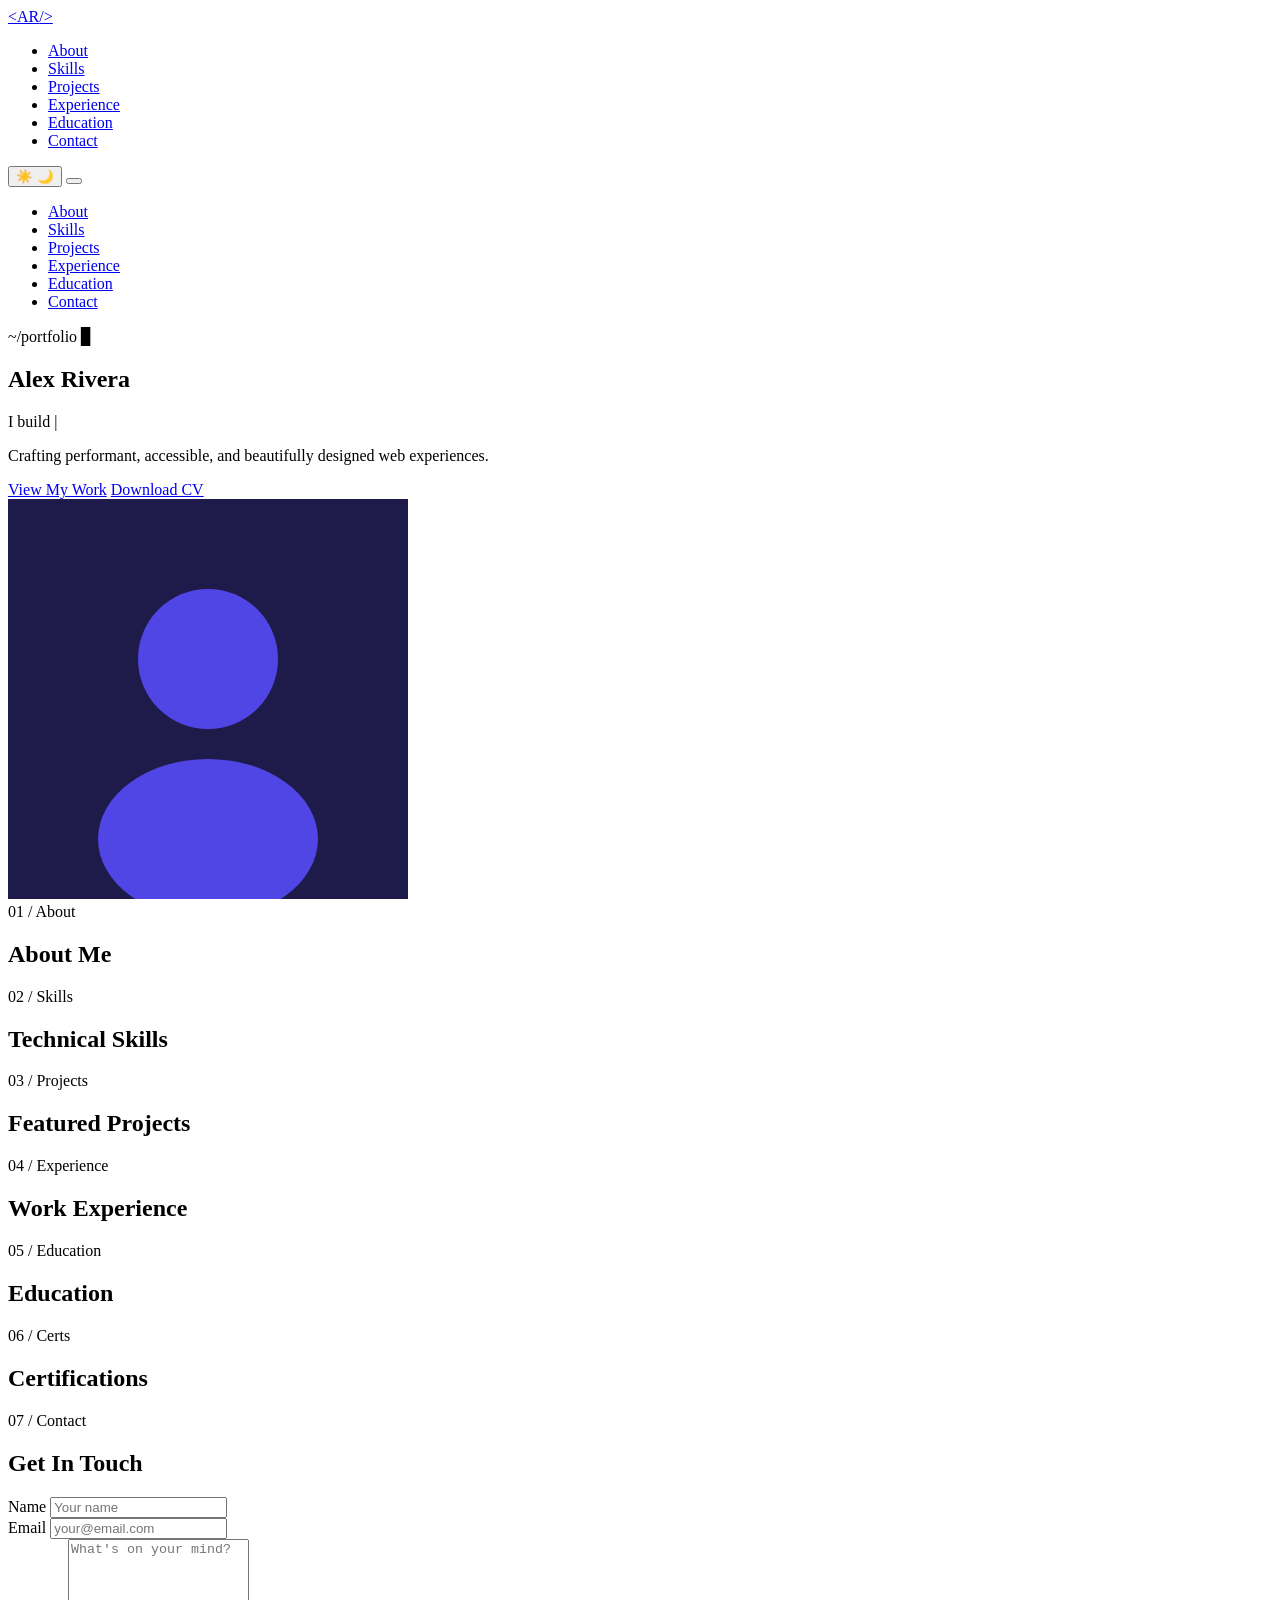
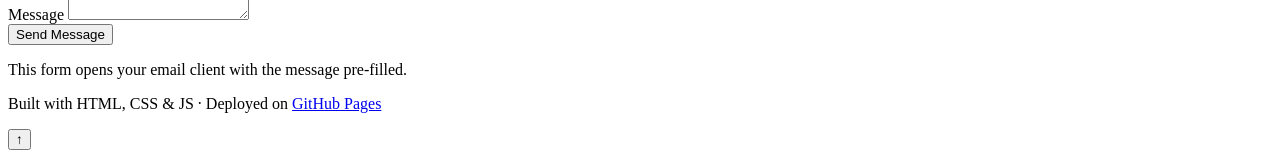
==== index.html @ 233c65fd "Add files via upload" ====
<!DOCTYPE html>
<html lang="en" data-theme="dark">
<head>
  <meta charset="UTF-8" />
  <meta name="viewport" content="width=device-width, initial-scale=1.0" />
  <meta name="description" content="Portfolio — replace with your name and tagline" />

  <title>Alex Rivera — Full Stack Developer</title>

  <!--
    GITHUB PAGES SAFE: All paths are relative (no leading slash).
    This file lives at the repo root, so css/style.css and js/script.js
    are correct regardless of whether the site is served from
    https://username.github.io/ or https://username.github.io/repo-name/
  -->

  <!-- Google Fonts — loaded over CDN, no local dependency -->
  <link rel="preconnect" href="https://fonts.googleapis.com" />
  <link rel="preconnect" href="https://fonts.gstatic.com" crossorigin />
  <link href="https://fonts.googleapis.com/css2?family=Space+Grotesk:wght@300;400;500;600;700&family=Inter:wght@300;400;500;600&family=JetBrains+Mono:wght@400;500&display=swap" rel="stylesheet" />

  <!-- GITHUB PAGES SAFE: relative path from repo root -->
  <link rel="stylesheet" href="css/style.css" />

  <!-- Inline SVG favicon — no external file dependency -->
  <link rel="icon" href="data:image/svg+xml,<svg xmlns='http://www.w3.org/2000/svg' viewBox='0 0 32 32'><rect width='32' height='32' rx='6' fill='%234F46E5'/><text x='50%25' y='55%25' dominant-baseline='middle' text-anchor='middle' font-size='20' font-family='monospace' fill='white'>A</text></svg>" />
</head>

<body>

  <!-- ============================================================
       NAVIGATION
  ============================================================ -->
  <nav class="nav" id="nav" aria-label="Main navigation">
    <div class="nav__inner">
      <!-- EDITABLE: Change to your initials or logo text -->
      <a href="#hero" class="nav__logo" aria-label="Home">
        <span class="nav__logo-bracket">&lt;</span>AR<span class="nav__logo-bracket">/&gt;</span>
      </a>

      <ul class="nav__links" role="list">
        <li><a href="#about" class="nav__link">About</a></li>
        <li><a href="#skills" class="nav__link">Skills</a></li>
        <li><a href="#projects" class="nav__link">Projects</a></li>
        <li><a href="#experience" class="nav__link">Experience</a></li>
        <li><a href="#education" class="nav__link">Education</a></li>
        <li><a href="#contact" class="nav__link">Contact</a></li>
      </ul>

      <div class="nav__actions">
        <!-- Dark / Light mode toggle -->
        <button class="theme-toggle" id="themeToggle" aria-label="Toggle dark/light mode" title="Toggle theme">
          <span class="theme-toggle__icon theme-toggle__icon--sun">☀️</span>
          <span class="theme-toggle__icon theme-toggle__icon--moon">🌙</span>
        </button>

        <!-- Mobile hamburger -->
        <button class="nav__hamburger" id="navHamburger" aria-label="Open menu" aria-expanded="false">
          <span></span><span></span><span></span>
        </button>
      </div>
    </div>
  </nav>

  <!-- Mobile drawer -->
  <div class="nav__drawer" id="navDrawer" aria-hidden="true">
    <ul class="nav__drawer-links" role="list">
      <li><a href="#about" class="nav__link">About</a></li>
      <li><a href="#skills" class="nav__link">Skills</a></li>
      <li><a href="#projects" class="nav__link">Projects</a></li>
      <li><a href="#experience" class="nav__link">Experience</a></li>
      <li><a href="#education" class="nav__link">Education</a></li>
      <li><a href="#contact" class="nav__link">Contact</a></li>
    </ul>
  </div>

  <main>

    <!-- ============================================================
         HERO SECTION
    ============================================================ -->
    <section class="hero" id="hero" aria-label="Introduction">
      <div class="hero__bg-grid" aria-hidden="true"></div>

      <div class="hero__content">
        <p class="hero__eyebrow">
          <span class="hero__prompt">~/portfolio</span>
          <span class="hero__cursor-blink">▊</span>
        </p>

        <!-- EDITABLE: name is set via CONFIG in script.js -->
        <h1 class="hero__name" id="heroName">Alex Rivera</h1>

        <p class="hero__role">
          <!-- Typewriter target — roles cycle from CONFIG.roles -->
          <span class="hero__role-prefix">I build </span>
          <span class="hero__typewriter" id="heroTypewriter" aria-live="polite"></span>
          <span class="hero__cursor" aria-hidden="true">|</span>
        </p>

        <!-- EDITABLE: tagline set via CONFIG -->
        <p class="hero__tagline" id="heroTagline">
          Crafting performant, accessible, and beautifully designed web experiences.
        </p>

        <div class="hero__cta">
          <a href="#projects" class="btn btn--primary">View My Work</a>
          <!-- GITHUB PAGES SAFE: relative path to resume PDF -->
          <a href="assets/documents/resume.pdf" class="btn btn--outline" target="_blank" rel="noopener" id="resumeLink">Download CV</a>
        </div>

        <div class="hero__socials" id="heroSocials" aria-label="Social links">
          <!-- Populated dynamically from CONFIG.social -->
        </div>
      </div>

      <!-- Profile image -->
      <div class="hero__image-wrap">
        <!--
          GITHUB PAGES SAFE: relative path.
          Replace assets/images/profile.jpg with your own photo.
          See README.md for instructions.
        -->
        <img
          src="assets/images/profile.jpg"
          alt="Profile photo of Alex Rivera"
          class="hero__image"
          id="heroImage"
          loading="eager"
          onerror="this.src='data:image/svg+xml,%3Csvg xmlns=\'http://www.w3.org/2000/svg\' width=\'400\' height=\'400\' viewBox=\'0 0 400 400\'%3E%3Crect width=\'400\' height=\'400\' fill=\'%231e1b4b\'/%3E%3Ccircle cx=\'200\' cy=\'160\' r=\'70\' fill=\'%234F46E5\'/%3E%3Cellipse cx=\'200\' cy=\'340\' rx=\'110\' ry=\'80\' fill=\'%234F46E5\'/%3E%3C/svg%3E'; this.onerror=null;"
        />
        <div class="hero__image-glow" aria-hidden="true"></div>
      </div>
    </section>

    <!-- ============================================================
         ABOUT SECTION
    ============================================================ -->
    <section class="section" id="about" aria-labelledby="aboutHeading">
      <div class="container">
        <div class="section__label">01 / About</div>
        <h2 class="section__title" id="aboutHeading">About Me</h2>

        <div class="about__grid">
          <div class="about__text" id="aboutText">
            <!-- Populated from CONFIG.bio -->
          </div>

          <div class="about__stats" id="aboutStats" aria-label="Quick stats">
            <!-- Populated from CONFIG.stats -->
          </div>
        </div>
      </div>
    </section>

    <!-- ============================================================
         SKILLS SECTION
    ============================================================ -->
    <section class="section section--alt" id="skills" aria-labelledby="skillsHeading">
      <div class="container">
        <div class="section__label">02 / Skills</div>
        <h2 class="section__title" id="skillsHeading">Technical Skills</h2>

        <div class="skills__grid" id="skillsGrid" role="list" aria-label="Skills list">
          <!-- Populated from CONFIG.skills -->
        </div>
      </div>
    </section>

    <!-- ============================================================
         PROJECTS SECTION
    ============================================================ -->
    <section class="section" id="projects" aria-labelledby="projectsHeading">
      <div class="container">
        <div class="section__label">03 / Projects</div>
        <h2 class="section__title" id="projectsHeading">Featured Projects</h2>

        <div class="projects__grid" id="projectsGrid" aria-label="Projects">
          <!-- Populated from CONFIG.projects -->
        </div>
      </div>
    </section>

    <!-- ============================================================
         EXPERIENCE SECTION
    ============================================================ -->
    <section class="section section--alt" id="experience" aria-labelledby="experienceHeading">
      <div class="container">
        <div class="section__label">04 / Experience</div>
        <h2 class="section__title" id="experienceHeading">Work Experience</h2>

        <div class="timeline" id="experienceTimeline" aria-label="Work history">
          <!-- Populated from CONFIG.experience -->
        </div>
      </div>
    </section>

    <!-- ============================================================
         EDUCATION SECTION
    ============================================================ -->
    <section class="section" id="education" aria-labelledby="educationHeading">
      <div class="container">
        <div class="section__label">05 / Education</div>
        <h2 class="section__title" id="educationHeading">Education</h2>

        <div class="edu__grid" id="educationGrid" aria-label="Education history">
          <!-- Populated from CONFIG.education -->
        </div>
      </div>
    </section>

    <!-- ============================================================
         CERTIFICATIONS SECTION
    ============================================================ -->
    <section class="section section--alt" id="certifications" aria-labelledby="certsHeading">
      <div class="container">
        <div class="section__label">06 / Certs</div>
        <h2 class="section__title" id="certsHeading">Certifications</h2>

        <div class="certs__grid" id="certsGrid" aria-label="Certifications">
          <!-- Populated from CONFIG.certifications -->
        </div>
      </div>
    </section>

    <!-- ============================================================
         CONTACT SECTION
    ============================================================ -->
    <section class="section" id="contact" aria-labelledby="contactHeading">
      <div class="container">
        <div class="section__label">07 / Contact</div>
        <h2 class="section__title" id="contactHeading">Get In Touch</h2>
        <p class="contact__intro" id="contactIntro"></p>

        <div class="contact__grid">
          <!-- Contact info cards populated from CONFIG -->
          <div class="contact__info" id="contactInfo"></div>

          <!-- Contact form -->
          <div class="contact__form-wrap">
            <div class="contact__form" role="form" aria-label="Contact form">
              <div class="form__group">
                <label class="form__label" for="contactName">Name</label>
                <input class="form__input" type="text" id="contactName" name="name" placeholder="Your name" autocomplete="name" />
              </div>
              <div class="form__group">
                <label class="form__label" for="contactEmail">Email</label>
                <input class="form__input" type="email" id="contactEmail" name="email" placeholder="your@email.com" autocomplete="email" />
              </div>
              <div class="form__group">
                <label class="form__label" for="contactMessage">Message</label>
                <textarea class="form__input form__textarea" id="contactMessage" name="message" placeholder="What's on your mind?" rows="5"></textarea>
              </div>
              <button class="btn btn--primary btn--full" id="contactSubmit" type="button">
                Send Message
              </button>
              <p class="form__note">
                This form opens your email client with the message pre-filled.
              </p>
            </div>
          </div>
        </div>
      </div>
    </section>

  </main>

  <!-- ============================================================
       FOOTER
  ============================================================ -->
  <footer class="footer" aria-label="Footer">
    <div class="container">
      <div class="footer__inner">
        <p class="footer__copy" id="footerCopy">
          <!-- Populated from CONFIG -->
        </p>
        <p class="footer__built">
          Built with HTML, CSS &amp; JS · Deployed on
          <a href="https://pages.github.com" target="_blank" rel="noopener" class="footer__link">GitHub Pages</a>
        </p>
      </div>
    </div>
  </footer>

  <!-- Back to top -->
  <button class="back-to-top" id="backToTop" aria-label="Back to top" title="Back to top">↑</button>

  <!--
    GITHUB PAGES SAFE: relative path from repo root.
    script.js lives at js/script.js relative to index.html.
  -->
  <script src="js/script.js"></script>
</body>
</html>
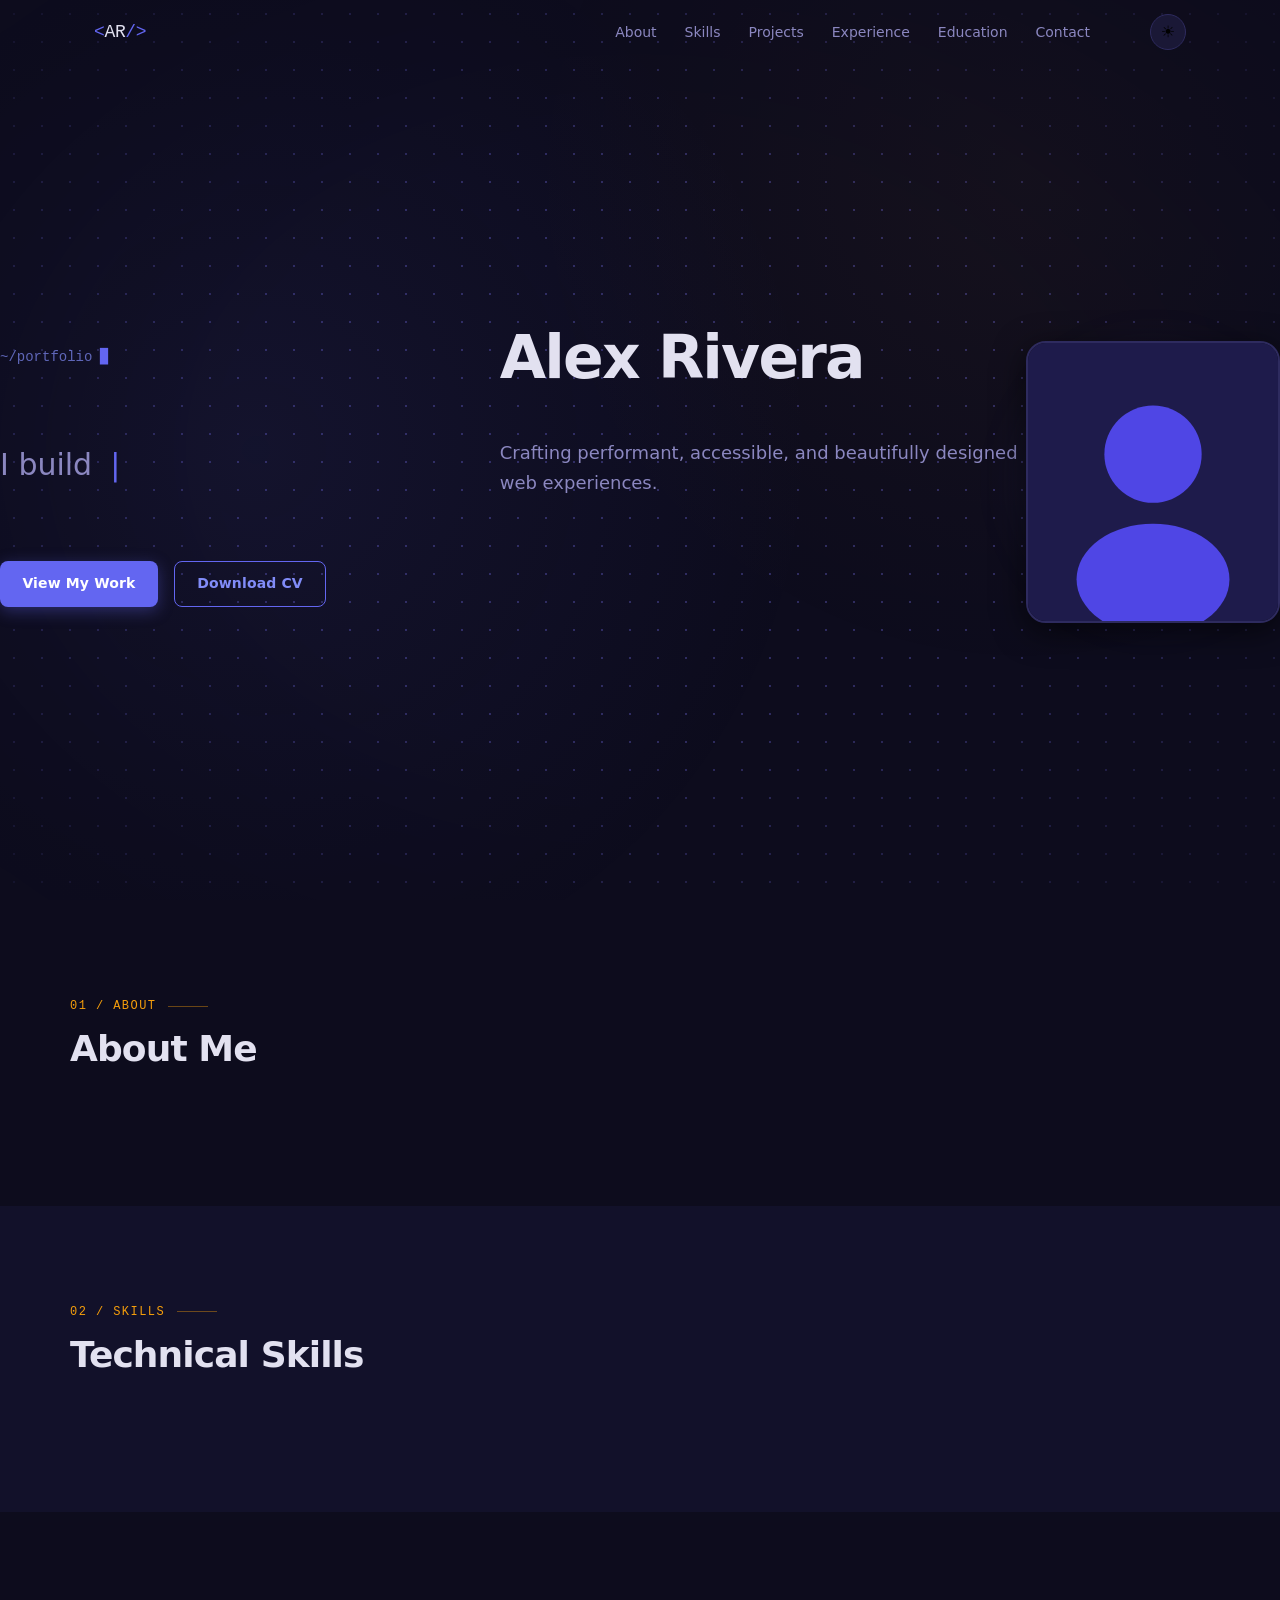
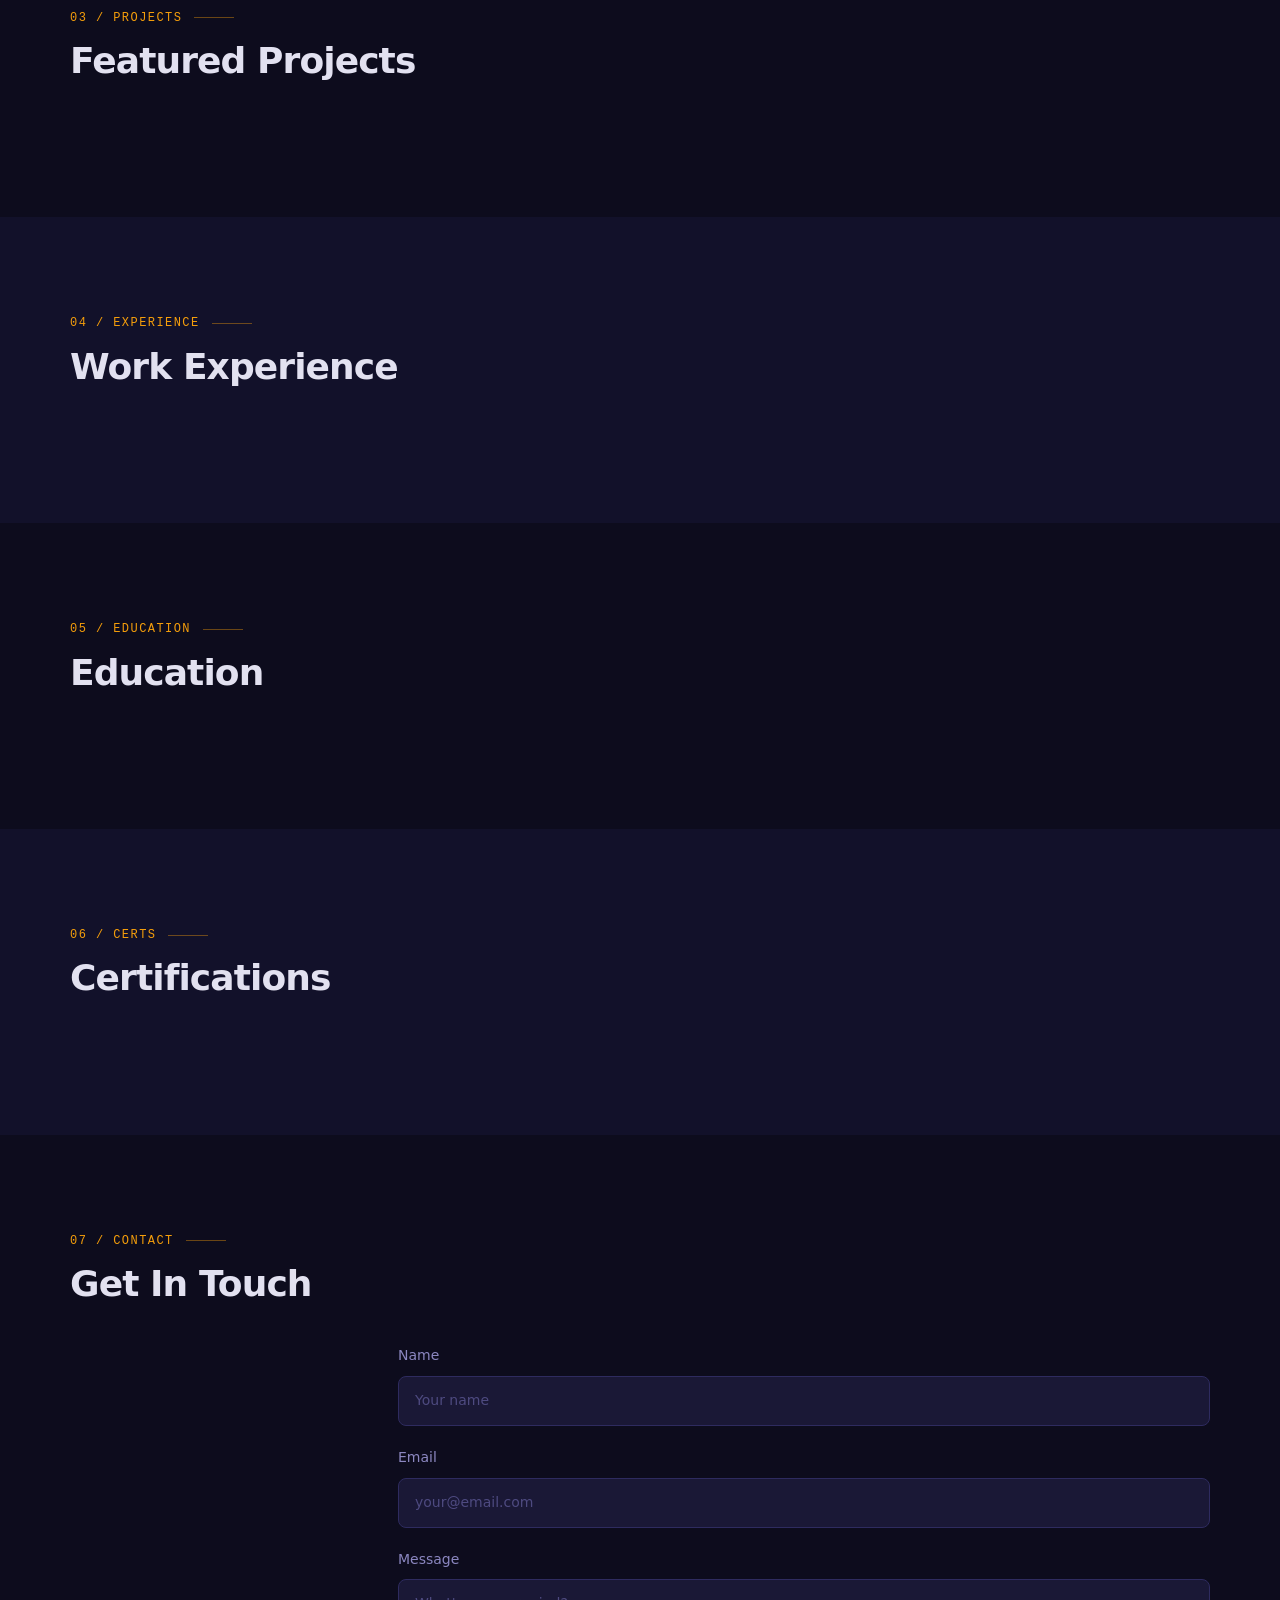
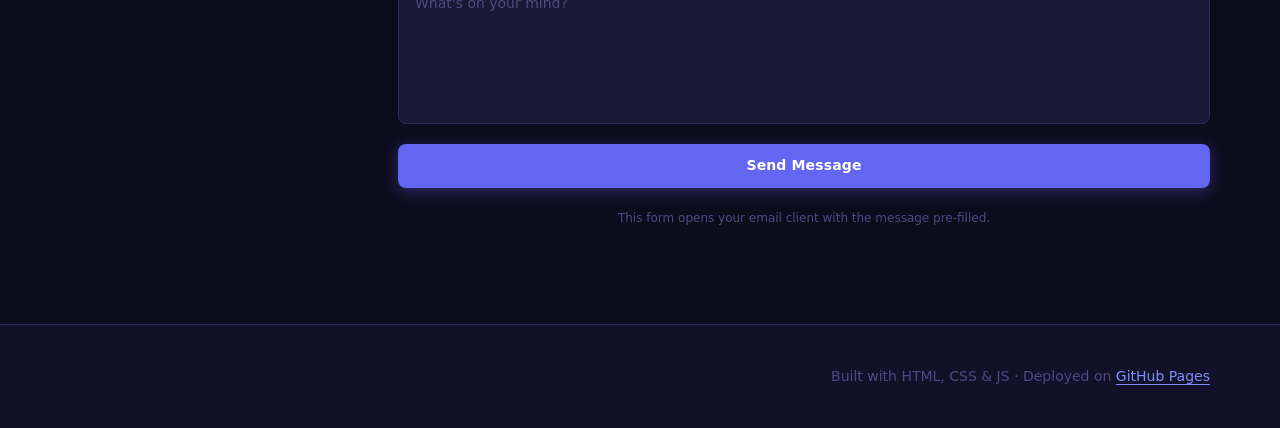
==== commit a44bb35f: "Update index.html" ====
--- a/index.html
+++ b/index.html
@@ -20,7 +20,7 @@
   <link href="https://fonts.googleapis.com/css2?family=Space+Grotesk:wght@300;400;500;600;700&family=Inter:wght@300;400;500;600&family=JetBrains+Mono:wght@400;500&display=swap" rel="stylesheet" />
 
   <!-- GITHUB PAGES SAFE: relative path from repo root -->
-  <link rel="stylesheet" href="css/style.css" />
+  <link rel="stylesheet" href="style.css" />
 
   <!-- Inline SVG favicon — no external file dependency -->
   <link rel="icon" href="data:image/svg+xml,<svg xmlns='http://www.w3.org/2000/svg' viewBox='0 0 32 32'><rect width='32' height='32' rx='6' fill='%234F46E5'/><text x='50%25' y='55%25' dominant-baseline='middle' text-anchor='middle' font-size='20' font-family='monospace' fill='white'>A</text></svg>" />
--- a/style.css
+++ b/style.css
@@ -0,0 +1,1241 @@
+/*
+  ============================================================
+  PORTFOLIO — style.css
+  GITHUB PAGES SAFE: loaded via relative path from index.html
+  All asset references inside this file use relative paths too.
+  ============================================================
+*/
+
+/* ============================================================
+   1. CSS CUSTOM PROPERTIES (DESIGN TOKENS)
+   ============================================================ */
+
+:root {
+  /* --- Palette: Dark theme (default) --- */
+  --clr-bg:          #0d0c1d;
+  --clr-bg-alt:      #12112a;
+  --clr-surface:     #1a1836;
+  --clr-surface-2:   #221f45;
+  --clr-border:      #2e2b5f;
+
+  --clr-accent:      #6366f1;   /* Indigo 500  */
+  --clr-accent-hi:   #818cf8;   /* Indigo 400  */
+  --clr-accent-glow: rgba(99, 102, 241, 0.25);
+
+  --clr-amber:       #f59e0b;   /* Amber highlight */
+  --clr-amber-dim:   rgba(245, 158, 11, 0.15);
+
+  --clr-text:        #e2e1f0;
+  --clr-text-muted:  #8b87c0;
+  --clr-text-faint:  #4e4a80;
+
+  --clr-success:     #34d399;
+  --clr-tag-bg:      rgba(99, 102, 241, 0.12);
+
+  /* --- Typography --- */
+  --font-display: 'Space Grotesk', system-ui, sans-serif;
+  --font-body:    'Inter', system-ui, sans-serif;
+  --font-mono:    'JetBrains Mono', 'Fira Code', monospace;
+
+  /* --- Type scale --- */
+  --text-xs:   0.75rem;
+  --text-sm:   0.875rem;
+  --text-base: 1rem;
+  --text-lg:   1.125rem;
+  --text-xl:   1.25rem;
+  --text-2xl:  1.5rem;
+  --text-3xl:  1.875rem;
+  --text-4xl:  2.25rem;
+  --text-5xl:  3rem;
+  --text-6xl:  3.75rem;
+
+  /* --- Spacing --- */
+  --space-1:  0.25rem;
+  --space-2:  0.5rem;
+  --space-3:  0.75rem;
+  --space-4:  1rem;
+  --space-5:  1.25rem;
+  --space-6:  1.5rem;
+  --space-8:  2rem;
+  --space-10: 2.5rem;
+  --space-12: 3rem;
+  --space-16: 4rem;
+  --space-20: 5rem;
+  --space-24: 6rem;
+
+  /* --- Radii --- */
+  --radius-sm:  4px;
+  --radius-md:  8px;
+  --radius-lg:  12px;
+  --radius-xl:  20px;
+  --radius-full: 9999px;
+
+  /* --- Shadows --- */
+  --shadow-sm:  0 1px 3px rgba(0,0,0,0.4);
+  --shadow-md:  0 4px 16px rgba(0,0,0,0.5);
+  --shadow-lg:  0 8px 32px rgba(0,0,0,0.6);
+  --shadow-accent: 0 0 32px rgba(99,102,241,0.2);
+
+  /* --- Transitions --- */
+  --ease-out: cubic-bezier(0.16, 1, 0.3, 1);
+  --dur-fast: 150ms;
+  --dur-base: 250ms;
+  --dur-slow: 400ms;
+
+  /* --- Layout --- */
+  --max-width: 1140px;
+  --nav-height: 64px;
+  --section-py: var(--space-24);
+}
+
+/* Light theme overrides */
+[data-theme="light"] {
+  --clr-bg:          #f8f8ff;
+  --clr-bg-alt:      #f0effc;
+  --clr-surface:     #ffffff;
+  --clr-surface-2:   #ebe9fb;
+  --clr-border:      #d1cef5;
+
+  --clr-accent:      #4f46e5;
+  --clr-accent-hi:   #6366f1;
+  --clr-accent-glow: rgba(79, 70, 229, 0.12);
+
+  --clr-amber:       #d97706;
+  --clr-amber-dim:   rgba(217, 119, 6, 0.1);
+
+  --clr-text:        #1a1836;
+  --clr-text-muted:  #5b579a;
+  --clr-text-faint:  #9896c8;
+
+  --clr-tag-bg:      rgba(79, 70, 229, 0.08);
+
+  --shadow-sm:  0 1px 3px rgba(79,70,229,0.08);
+  --shadow-md:  0 4px 16px rgba(79,70,229,0.12);
+  --shadow-lg:  0 8px 32px rgba(79,70,229,0.15);
+  --shadow-accent: 0 0 32px rgba(79,70,229,0.1);
+}
+
+/* ============================================================
+   2. RESET & BASE
+   ============================================================ */
+
+*, *::before, *::after {
+  box-sizing: border-box;
+  margin: 0;
+  padding: 0;
+}
+
+html {
+  font-size: 16px;
+  scroll-behavior: smooth;
+  -webkit-text-size-adjust: 100%;
+}
+
+@media (prefers-reduced-motion: reduce) {
+  html { scroll-behavior: auto; }
+  *, *::before, *::after { animation-duration: 0.01ms !important; transition-duration: 0.01ms !important; }
+}
+
+body {
+  font-family: var(--font-body);
+  font-size: var(--text-base);
+  line-height: 1.7;
+  color: var(--clr-text);
+  background-color: var(--clr-bg);
+  transition: background-color var(--dur-slow) var(--ease-out), color var(--dur-slow) var(--ease-out);
+  overflow-x: hidden;
+}
+
+img, video { max-width: 100%; display: block; }
+a { color: inherit; text-decoration: none; }
+ul, ol { list-style: none; }
+button { cursor: pointer; font: inherit; border: none; background: none; }
+input, textarea { font: inherit; }
+
+/* Focus visible styles */
+:focus-visible {
+  outline: 2px solid var(--clr-accent);
+  outline-offset: 3px;
+  border-radius: var(--radius-sm);
+}
+
+/* ============================================================
+   3. UTILITIES
+   ============================================================ */
+
+.container {
+  width: min(var(--max-width), 100% - 2 * var(--space-6));
+  margin-inline: auto;
+}
+
+.sr-only {
+  position: absolute; width: 1px; height: 1px;
+  padding: 0; margin: -1px; overflow: hidden;
+  clip: rect(0,0,0,0); white-space: nowrap; border: 0;
+}
+
+/* ============================================================
+   4. NAVIGATION
+   ============================================================ */
+
+.nav {
+  position: fixed;
+  top: 0; left: 0; right: 0;
+  height: var(--nav-height);
+  z-index: 1000;
+  background: transparent;
+  transition: background var(--dur-base) var(--ease-out),
+              box-shadow var(--dur-base) var(--ease-out),
+              backdrop-filter var(--dur-base) var(--ease-out);
+}
+
+.nav.nav--scrolled {
+  background: color-mix(in srgb, var(--clr-bg) 80%, transparent);
+  backdrop-filter: blur(12px);
+  -webkit-backdrop-filter: blur(12px);
+  box-shadow: 0 1px 0 var(--clr-border);
+}
+
+.nav__inner {
+  max-width: var(--max-width);
+  margin-inline: auto;
+  padding-inline: var(--space-6);
+  height: 100%;
+  display: flex;
+  align-items: center;
+  gap: var(--space-8);
+}
+
+.nav__logo {
+  font-family: var(--font-mono);
+  font-size: var(--text-lg);
+  font-weight: 500;
+  color: var(--clr-text);
+  letter-spacing: -0.02em;
+  flex-shrink: 0;
+  transition: color var(--dur-fast);
+}
+.nav__logo:hover { color: var(--clr-accent-hi); }
+.nav__logo-bracket { color: var(--clr-accent); }
+
+.nav__links {
+  display: flex;
+  align-items: center;
+  gap: var(--space-1);
+  margin-left: auto;
+}
+
+.nav__link {
+  font-size: var(--text-sm);
+  font-weight: 500;
+  color: var(--clr-text-muted);
+  padding: var(--space-2) var(--space-3);
+  border-radius: var(--radius-md);
+  transition: color var(--dur-fast), background var(--dur-fast);
+}
+.nav__link:hover { color: var(--clr-text); background: var(--clr-surface); }
+
+.nav__actions {
+  display: flex;
+  align-items: center;
+  gap: var(--space-3);
+  margin-left: var(--space-4);
+}
+
+/* Theme toggle */
+.theme-toggle {
+  width: 36px; height: 36px;
+  border-radius: var(--radius-full);
+  background: var(--clr-surface);
+  border: 1px solid var(--clr-border);
+  display: flex; align-items: center; justify-content: center;
+  font-size: var(--text-base);
+  transition: background var(--dur-fast), border-color var(--dur-fast), transform var(--dur-fast);
+}
+.theme-toggle:hover { background: var(--clr-surface-2); transform: rotate(15deg); }
+
+[data-theme="dark"] .theme-toggle__icon--moon,
+[data-theme="light"] .theme-toggle__icon--sun { display: none; }
+
+/* Hamburger */
+.nav__hamburger {
+  display: none;
+  flex-direction: column;
+  justify-content: center;
+  gap: 5px;
+  width: 36px; height: 36px;
+  padding: var(--space-2);
+  border-radius: var(--radius-md);
+  background: var(--clr-surface);
+  border: 1px solid var(--clr-border);
+}
+.nav__hamburger span {
+  display: block;
+  height: 2px;
+  background: var(--clr-text);
+  border-radius: var(--radius-full);
+  transition: transform var(--dur-base), opacity var(--dur-base);
+}
+.nav__hamburger[aria-expanded="true"] span:nth-child(1) { transform: translateY(7px) rotate(45deg); }
+.nav__hamburger[aria-expanded="true"] span:nth-child(2) { opacity: 0; }
+.nav__hamburger[aria-expanded="true"] span:nth-child(3) { transform: translateY(-7px) rotate(-45deg); }
+
+/* Mobile drawer */
+.nav__drawer {
+  position: fixed;
+  top: var(--nav-height); left: 0; right: 0;
+  background: color-mix(in srgb, var(--clr-bg) 95%, transparent);
+  backdrop-filter: blur(12px);
+  -webkit-backdrop-filter: blur(12px);
+  border-bottom: 1px solid var(--clr-border);
+  padding: var(--space-4) var(--space-6);
+  z-index: 999;
+  transform: translateY(-100%);
+  opacity: 0;
+  visibility: hidden;
+  transition: transform var(--dur-base) var(--ease-out),
+              opacity var(--dur-base),
+              visibility var(--dur-base);
+}
+.nav__drawer.nav__drawer--open {
+  transform: translateY(0);
+  opacity: 1;
+  visibility: visible;
+}
+.nav__drawer-links { display: flex; flex-direction: column; gap: var(--space-1); }
+.nav__drawer-links .nav__link { font-size: var(--text-base); }
+
+@media (max-width: 768px) {
+  .nav__links { display: none; }
+  .nav__hamburger { display: flex; }
+}
+
+/* ============================================================
+   5. HERO
+   ============================================================ */
+
+.hero {
+  min-height: 100svh;
+  display: flex;
+  align-items: center;
+  padding-top: var(--nav-height);
+  position: relative;
+  overflow: hidden;
+}
+
+/* Dot-grid background */
+.hero__bg-grid {
+  position: absolute;
+  inset: 0;
+  background-image:
+    radial-gradient(circle at 20% 50%, rgba(99,102,241,0.08) 0%, transparent 50%),
+    radial-gradient(circle at 80% 20%, rgba(245,158,11,0.04) 0%, transparent 40%),
+    radial-gradient(var(--clr-border) 1px, transparent 1px);
+  background-size: auto, auto, 28px 28px;
+  mask-image: radial-gradient(ellipse 80% 80% at 50% 50%, black 40%, transparent 100%);
+  pointer-events: none;
+}
+
+.hero .container {
+  display: contents; /* let hero manage layout */
+}
+
+.hero__content {
+  max-width: var(--max-width);
+  width: min(var(--max-width), 100% - 2 * var(--space-6));
+  margin-inline: auto;
+  display: grid;
+  grid-template-columns: 1fr auto;
+  grid-template-rows: auto;
+  align-items: center;
+  gap: var(--space-8) var(--space-16);
+  padding-block: var(--space-16);
+  z-index: 1;
+}
+
+.hero__eyebrow {
+  font-family: var(--font-mono);
+  font-size: var(--text-sm);
+  color: var(--clr-accent-hi);
+  display: flex;
+  align-items: center;
+  gap: var(--space-2);
+  margin-bottom: var(--space-4);
+}
+
+.hero__prompt { opacity: 0.7; }
+
+.hero__cursor-blink {
+  animation: blink 1s step-end infinite;
+  color: var(--clr-accent);
+}
+
+@keyframes blink { 50% { opacity: 0; } }
+
+.hero__name {
+  font-family: var(--font-display);
+  font-size: clamp(var(--text-4xl), 6vw, var(--text-6xl));
+  font-weight: 700;
+  line-height: 1.08;
+  letter-spacing: -0.03em;
+  color: var(--clr-text);
+  margin-bottom: var(--space-4);
+}
+
+.hero__role {
+  font-family: var(--font-display);
+  font-size: clamp(var(--text-xl), 3vw, var(--text-3xl));
+  font-weight: 500;
+  color: var(--clr-text-muted);
+  margin-bottom: var(--space-6);
+  min-height: 2.2em;
+  display: flex;
+  align-items: baseline;
+  flex-wrap: wrap;
+  gap: 0.3em;
+}
+
+.hero__typewriter {
+  color: var(--clr-accent-hi);
+  font-weight: 600;
+}
+
+.hero__cursor {
+  color: var(--clr-accent);
+  animation: blink 0.8s step-end infinite;
+  font-weight: 300;
+}
+
+.hero__tagline {
+  font-size: var(--text-lg);
+  color: var(--clr-text-muted);
+  max-width: 46ch;
+  line-height: 1.65;
+  margin-bottom: var(--space-8);
+}
+
+.hero__cta {
+  display: flex;
+  gap: var(--space-4);
+  flex-wrap: wrap;
+  margin-bottom: var(--space-8);
+}
+
+.hero__socials {
+  display: flex;
+  gap: var(--space-3);
+  align-items: center;
+}
+
+.hero__social-link {
+  width: 40px; height: 40px;
+  display: flex; align-items: center; justify-content: center;
+  border-radius: var(--radius-md);
+  background: var(--clr-surface);
+  border: 1px solid var(--clr-border);
+  color: var(--clr-text-muted);
+  font-size: var(--text-base);
+  transition: background var(--dur-fast), color var(--dur-fast), border-color var(--dur-fast), transform var(--dur-fast);
+}
+.hero__social-link:hover {
+  background: var(--clr-accent-glow);
+  border-color: var(--clr-accent);
+  color: var(--clr-accent-hi);
+  transform: translateY(-2px);
+}
+
+/* Hero image */
+.hero__image-wrap {
+  position: relative;
+  grid-column: 2;
+  grid-row: 1 / -1;
+  align-self: center;
+}
+
+.hero__image {
+  width: clamp(200px, 22vw, 320px);
+  height: clamp(200px, 22vw, 320px);
+  border-radius: var(--radius-xl);
+  object-fit: cover;
+  border: 2px solid var(--clr-border);
+  position: relative;
+  z-index: 1;
+  box-shadow: var(--shadow-lg);
+}
+
+.hero__image-glow {
+  position: absolute;
+  inset: -20px;
+  border-radius: var(--radius-xl);
+  background: radial-gradient(circle, var(--clr-accent-glow) 0%, transparent 70%);
+  filter: blur(20px);
+  z-index: 0;
+}
+
+@media (max-width: 768px) {
+  .hero__content {
+    grid-template-columns: 1fr;
+    text-align: center;
+    padding-top: var(--space-8);
+  }
+  .hero__image-wrap {
+    grid-column: 1;
+    grid-row: 1;
+    display: flex;
+    justify-content: center;
+    margin-bottom: var(--space-4);
+  }
+  .hero__tagline { margin-inline: auto; }
+  .hero__cta, .hero__socials { justify-content: center; }
+  .hero__eyebrow { justify-content: center; }
+}
+
+/* ============================================================
+   6. BUTTONS
+   ============================================================ */
+
+.btn {
+  display: inline-flex;
+  align-items: center;
+  gap: var(--space-2);
+  padding: 0.7em 1.6em;
+  border-radius: var(--radius-md);
+  font-family: var(--font-display);
+  font-size: var(--text-sm);
+  font-weight: 600;
+  letter-spacing: 0.01em;
+  transition: transform var(--dur-fast), box-shadow var(--dur-fast),
+              background var(--dur-fast), color var(--dur-fast),
+              border-color var(--dur-fast);
+  white-space: nowrap;
+}
+.btn:hover { transform: translateY(-2px); }
+.btn:active { transform: translateY(0); }
+
+.btn--primary {
+  background: var(--clr-accent);
+  color: #fff;
+  box-shadow: 0 4px 16px rgba(99,102,241,0.35);
+}
+.btn--primary:hover {
+  background: var(--clr-accent-hi);
+  box-shadow: 0 6px 24px rgba(99,102,241,0.5);
+}
+
+.btn--outline {
+  background: transparent;
+  color: var(--clr-accent-hi);
+  border: 1.5px solid var(--clr-accent);
+}
+.btn--outline:hover {
+  background: var(--clr-accent-glow);
+  border-color: var(--clr-accent-hi);
+}
+
+.btn--full { width: 100%; justify-content: center; }
+
+/* ============================================================
+   7. SECTION LAYOUT
+   ============================================================ */
+
+.section {
+  padding-block: var(--section-py);
+  background: var(--clr-bg);
+  transition: background var(--dur-slow) var(--ease-out);
+}
+.section--alt {
+  background: var(--clr-bg-alt);
+}
+
+.section__label {
+  font-family: var(--font-mono);
+  font-size: var(--text-xs);
+  font-weight: 500;
+  color: var(--clr-amber);
+  letter-spacing: 0.12em;
+  text-transform: uppercase;
+  margin-bottom: var(--space-3);
+  display: flex;
+  align-items: center;
+  gap: var(--space-3);
+}
+.section__label::after {
+  content: '';
+  flex: 1;
+  max-width: 40px;
+  height: 1px;
+  background: var(--clr-amber);
+  opacity: 0.4;
+}
+
+.section__title {
+  font-family: var(--font-display);
+  font-size: clamp(var(--text-3xl), 4vw, var(--text-4xl));
+  font-weight: 700;
+  letter-spacing: -0.025em;
+  line-height: 1.15;
+  margin-bottom: var(--space-10);
+  color: var(--clr-text);
+}
+
+/* Scroll reveal */
+.reveal {
+  opacity: 0;
+  transform: translateY(24px);
+  transition: opacity var(--dur-slow) var(--ease-out),
+              transform var(--dur-slow) var(--ease-out);
+}
+.reveal.revealed {
+  opacity: 1;
+  transform: none;
+}
+
+/* ============================================================
+   8. ABOUT
+   ============================================================ */
+
+.about__grid {
+  display: grid;
+  grid-template-columns: 1fr 300px;
+  gap: var(--space-12);
+  align-items: start;
+}
+
+.about__text p {
+  font-size: var(--text-lg);
+  color: var(--clr-text-muted);
+  line-height: 1.8;
+  margin-bottom: var(--space-4);
+}
+.about__text p:last-child { margin-bottom: 0; }
+
+.about__stats {
+  display: flex;
+  flex-direction: column;
+  gap: var(--space-4);
+}
+
+.about__stat {
+  background: var(--clr-surface);
+  border: 1px solid var(--clr-border);
+  border-radius: var(--radius-lg);
+  padding: var(--space-6);
+  display: flex;
+  flex-direction: column;
+  gap: var(--space-1);
+  transition: border-color var(--dur-fast), box-shadow var(--dur-fast);
+}
+.about__stat:hover {
+  border-color: var(--clr-accent);
+  box-shadow: var(--shadow-accent);
+}
+.about__stat-number {
+  font-family: var(--font-display);
+  font-size: var(--text-3xl);
+  font-weight: 700;
+  color: var(--clr-accent-hi);
+  line-height: 1;
+}
+.about__stat-label {
+  font-size: var(--text-sm);
+  color: var(--clr-text-muted);
+}
+
+@media (max-width: 768px) {
+  .about__grid {
+    grid-template-columns: 1fr;
+  }
+  .about__stats {
+    flex-direction: row;
+    flex-wrap: wrap;
+  }
+  .about__stat { flex: 1; min-width: 140px; }
+}
+
+/* ============================================================
+   9. SKILLS
+   ============================================================ */
+
+.skills__grid {
+  display: grid;
+  grid-template-columns: repeat(auto-fill, minmax(260px, 1fr));
+  gap: var(--space-4);
+}
+
+.skill-card {
+  background: var(--clr-surface);
+  border: 1px solid var(--clr-border);
+  border-radius: var(--radius-lg);
+  padding: var(--space-6);
+  transition: border-color var(--dur-fast), box-shadow var(--dur-fast), transform var(--dur-fast);
+}
+.skill-card:hover {
+  border-color: var(--clr-accent);
+  box-shadow: var(--shadow-accent);
+  transform: translateY(-3px);
+}
+
+.skill-card__header {
+  display: flex;
+  align-items: center;
+  gap: var(--space-3);
+  margin-bottom: var(--space-4);
+}
+
+.skill-card__icon {
+  font-size: var(--text-xl);
+  width: 40px; height: 40px;
+  display: flex; align-items: center; justify-content: center;
+  background: var(--clr-tag-bg);
+  border-radius: var(--radius-md);
+}
+
+.skill-card__name {
+  font-family: var(--font-display);
+  font-size: var(--text-base);
+  font-weight: 600;
+  color: var(--clr-text);
+}
+
+.skill-card__tags {
+  display: flex;
+  flex-wrap: wrap;
+  gap: var(--space-2);
+}
+
+.skill-tag {
+  font-family: var(--font-mono);
+  font-size: var(--text-xs);
+  padding: 3px 8px;
+  border-radius: var(--radius-sm);
+  background: var(--clr-tag-bg);
+  color: var(--clr-accent-hi);
+  border: 1px solid var(--clr-border);
+}
+
+/* ============================================================
+   10. PROJECTS
+   ============================================================ */
+
+.projects__grid {
+  display: grid;
+  grid-template-columns: repeat(auto-fill, minmax(320px, 1fr));
+  gap: var(--space-6);
+}
+
+.project-card {
+  background: var(--clr-surface);
+  border: 1px solid var(--clr-border);
+  border-radius: var(--radius-xl);
+  overflow: hidden;
+  display: flex;
+  flex-direction: column;
+  transition: border-color var(--dur-fast), box-shadow var(--dur-fast), transform var(--dur-base);
+}
+.project-card:hover {
+  border-color: var(--clr-accent);
+  box-shadow: var(--shadow-accent);
+  transform: translateY(-4px);
+}
+
+.project-card--featured {
+  border-color: color-mix(in srgb, var(--clr-accent) 40%, var(--clr-border));
+  box-shadow: 0 0 0 1px var(--clr-accent-glow);
+}
+
+.project-card__header {
+  padding: var(--space-6) var(--space-6) 0;
+  display: flex;
+  justify-content: space-between;
+  align-items: flex-start;
+  gap: var(--space-4);
+}
+
+.project-card__featured-badge {
+  font-family: var(--font-mono);
+  font-size: var(--text-xs);
+  padding: 2px 8px;
+  background: var(--clr-amber-dim);
+  color: var(--clr-amber);
+  border: 1px solid color-mix(in srgb, var(--clr-amber) 30%, transparent);
+  border-radius: var(--radius-full);
+  white-space: nowrap;
+}
+
+.project-card__links {
+  display: flex;
+  gap: var(--space-2);
+}
+
+.project-card__link {
+  width: 32px; height: 32px;
+  display: flex; align-items: center; justify-content: center;
+  border-radius: var(--radius-md);
+  background: var(--clr-surface-2);
+  border: 1px solid var(--clr-border);
+  font-size: var(--text-sm);
+  color: var(--clr-text-muted);
+  transition: background var(--dur-fast), color var(--dur-fast), border-color var(--dur-fast);
+}
+.project-card__link:hover {
+  background: var(--clr-accent-glow);
+  color: var(--clr-accent-hi);
+  border-color: var(--clr-accent);
+}
+
+.project-card__body {
+  padding: var(--space-4) var(--space-6) var(--space-6);
+  flex: 1;
+  display: flex;
+  flex-direction: column;
+  gap: var(--space-3);
+}
+
+.project-card__title {
+  font-family: var(--font-display);
+  font-size: var(--text-xl);
+  font-weight: 600;
+  color: var(--clr-text);
+  line-height: 1.3;
+}
+
+.project-card__desc {
+  font-size: var(--text-sm);
+  color: var(--clr-text-muted);
+  line-height: 1.7;
+  flex: 1;
+}
+
+.project-card__tags {
+  display: flex;
+  flex-wrap: wrap;
+  gap: var(--space-2);
+  margin-top: auto;
+  padding-top: var(--space-3);
+  border-top: 1px solid var(--clr-border);
+}
+
+/* ============================================================
+   11. EXPERIENCE TIMELINE
+   ============================================================ */
+
+.timeline {
+  position: relative;
+  display: flex;
+  flex-direction: column;
+  gap: 0;
+}
+
+.timeline::before {
+  content: '';
+  position: absolute;
+  left: 12px;
+  top: 12px;
+  bottom: 12px;
+  width: 2px;
+  background: linear-gradient(to bottom, var(--clr-accent), transparent);
+  border-radius: var(--radius-full);
+}
+
+.timeline-item {
+  position: relative;
+  padding-left: var(--space-12);
+  padding-bottom: var(--space-10);
+}
+.timeline-item:last-child { padding-bottom: 0; }
+
+.timeline-item__dot {
+  position: absolute;
+  left: 0;
+  top: 4px;
+  width: 26px; height: 26px;
+  border-radius: var(--radius-full);
+  background: var(--clr-surface);
+  border: 2px solid var(--clr-accent);
+  display: flex; align-items: center; justify-content: center;
+  font-size: 12px;
+  z-index: 1;
+  box-shadow: 0 0 0 4px var(--clr-accent-glow);
+}
+
+.timeline-item__card {
+  background: var(--clr-surface);
+  border: 1px solid var(--clr-border);
+  border-radius: var(--radius-lg);
+  padding: var(--space-6);
+  transition: border-color var(--dur-fast), box-shadow var(--dur-fast);
+}
+.timeline-item__card:hover {
+  border-color: var(--clr-accent);
+  box-shadow: var(--shadow-accent);
+}
+
+.timeline-item__meta {
+  display: flex;
+  justify-content: space-between;
+  align-items: flex-start;
+  flex-wrap: wrap;
+  gap: var(--space-2);
+  margin-bottom: var(--space-2);
+}
+
+.timeline-item__company {
+  font-family: var(--font-display);
+  font-size: var(--text-base);
+  font-weight: 700;
+  color: var(--clr-accent-hi);
+}
+
+.timeline-item__period {
+  font-family: var(--font-mono);
+  font-size: var(--text-xs);
+  color: var(--clr-text-faint);
+  padding: 2px 8px;
+  background: var(--clr-surface-2);
+  border-radius: var(--radius-full);
+}
+
+.timeline-item__role {
+  font-family: var(--font-display);
+  font-size: var(--text-lg);
+  font-weight: 600;
+  color: var(--clr-text);
+  margin-bottom: var(--space-3);
+}
+
+.timeline-item__desc {
+  font-size: var(--text-sm);
+  color: var(--clr-text-muted);
+  line-height: 1.7;
+}
+
+.timeline-item__bullets {
+  margin-top: var(--space-3);
+  display: flex;
+  flex-direction: column;
+  gap: var(--space-2);
+}
+
+.timeline-item__bullet {
+  font-size: var(--text-sm);
+  color: var(--clr-text-muted);
+  padding-left: var(--space-5);
+  position: relative;
+  line-height: 1.6;
+}
+.timeline-item__bullet::before {
+  content: '▸';
+  position: absolute;
+  left: 0;
+  color: var(--clr-accent);
+}
+
+/* ============================================================
+   12. EDUCATION
+   ============================================================ */
+
+.edu__grid {
+  display: grid;
+  grid-template-columns: repeat(auto-fill, minmax(300px, 1fr));
+  gap: var(--space-6);
+}
+
+.edu-card {
+  background: var(--clr-surface);
+  border: 1px solid var(--clr-border);
+  border-radius: var(--radius-xl);
+  padding: var(--space-6);
+  display: flex;
+  gap: var(--space-4);
+  align-items: flex-start;
+  transition: border-color var(--dur-fast), box-shadow var(--dur-fast), transform var(--dur-base);
+}
+.edu-card:hover {
+  border-color: var(--clr-accent);
+  box-shadow: var(--shadow-accent);
+  transform: translateY(-3px);
+}
+
+.edu-card__icon {
+  font-size: var(--text-2xl);
+  width: 52px; height: 52px;
+  display: flex; align-items: center; justify-content: center;
+  background: var(--clr-tag-bg);
+  border-radius: var(--radius-lg);
+  flex-shrink: 0;
+}
+
+.edu-card__body { flex: 1; }
+
+.edu-card__degree {
+  font-family: var(--font-display);
+  font-size: var(--text-base);
+  font-weight: 600;
+  color: var(--clr-text);
+  margin-bottom: var(--space-1);
+}
+
+.edu-card__institution {
+  font-size: var(--text-sm);
+  color: var(--clr-accent-hi);
+  margin-bottom: var(--space-1);
+}
+
+.edu-card__period {
+  font-family: var(--font-mono);
+  font-size: var(--text-xs);
+  color: var(--clr-text-faint);
+}
+
+.edu-card__note {
+  font-size: var(--text-xs);
+  color: var(--clr-text-muted);
+  margin-top: var(--space-2);
+  line-height: 1.5;
+}
+
+/* ============================================================
+   13. CERTIFICATIONS
+   ============================================================ */
+
+.certs__grid {
+  display: grid;
+  grid-template-columns: repeat(auto-fill, minmax(260px, 1fr));
+  gap: var(--space-4);
+}
+
+.cert-card {
+  background: var(--clr-surface);
+  border: 1px solid var(--clr-border);
+  border-radius: var(--radius-lg);
+  padding: var(--space-5);
+  display: flex;
+  gap: var(--space-4);
+  align-items: center;
+  transition: border-color var(--dur-fast), box-shadow var(--dur-fast), transform var(--dur-base);
+}
+.cert-card:hover {
+  border-color: var(--clr-accent);
+  box-shadow: var(--shadow-accent);
+  transform: translateY(-2px);
+}
+.cert-card--link { cursor: pointer; }
+
+.cert-card__icon {
+  font-size: var(--text-xl);
+  width: 44px; height: 44px;
+  display: flex; align-items: center; justify-content: center;
+  background: var(--clr-tag-bg);
+  border-radius: var(--radius-md);
+  flex-shrink: 0;
+}
+
+.cert-card__name {
+  font-family: var(--font-display);
+  font-size: var(--text-sm);
+  font-weight: 600;
+  color: var(--clr-text);
+  margin-bottom: var(--space-1);
+  line-height: 1.35;
+}
+
+.cert-card__issuer {
+  font-size: var(--text-xs);
+  color: var(--clr-accent-hi);
+}
+
+.cert-card__year {
+  font-family: var(--font-mono);
+  font-size: var(--text-xs);
+  color: var(--clr-text-faint);
+  margin-left: auto;
+  flex-shrink: 0;
+}
+
+/* ============================================================
+   14. CONTACT
+   ============================================================ */
+
+.contact__intro {
+  font-size: var(--text-lg);
+  color: var(--clr-text-muted);
+  max-width: 55ch;
+  margin-bottom: var(--space-10);
+  line-height: 1.7;
+}
+
+.contact__grid {
+  display: grid;
+  grid-template-columns: 280px 1fr;
+  gap: var(--space-12);
+  align-items: start;
+}
+
+.contact__info {
+  display: flex;
+  flex-direction: column;
+  gap: var(--space-4);
+}
+
+.contact-item {
+  display: flex;
+  align-items: center;
+  gap: var(--space-4);
+  padding: var(--space-4);
+  background: var(--clr-surface);
+  border: 1px solid var(--clr-border);
+  border-radius: var(--radius-lg);
+  text-decoration: none;
+  color: var(--clr-text-muted);
+  font-size: var(--text-sm);
+  transition: border-color var(--dur-fast), color var(--dur-fast), background var(--dur-fast);
+}
+.contact-item:hover {
+  border-color: var(--clr-accent);
+  color: var(--clr-text);
+  background: var(--clr-surface-2);
+}
+
+.contact-item__icon {
+  font-size: var(--text-xl);
+  width: 40px; height: 40px;
+  display: flex; align-items: center; justify-content: center;
+  background: var(--clr-tag-bg);
+  border-radius: var(--radius-md);
+  flex-shrink: 0;
+}
+
+@media (max-width: 768px) {
+  .contact__grid { grid-template-columns: 1fr; }
+}
+
+/* Contact form */
+.contact__form {
+  display: flex;
+  flex-direction: column;
+  gap: var(--space-5);
+}
+
+.form__group { display: flex; flex-direction: column; gap: var(--space-2); }
+
+.form__label {
+  font-size: var(--text-sm);
+  font-weight: 500;
+  color: var(--clr-text-muted);
+}
+
+.form__input {
+  width: 100%;
+  padding: var(--space-3) var(--space-4);
+  background: var(--clr-surface);
+  border: 1.5px solid var(--clr-border);
+  border-radius: var(--radius-md);
+  color: var(--clr-text);
+  font-size: var(--text-sm);
+  transition: border-color var(--dur-fast), box-shadow var(--dur-fast);
+  resize: none;
+}
+.form__input:focus {
+  outline: none;
+  border-color: var(--clr-accent);
+  box-shadow: 0 0 0 3px var(--clr-accent-glow);
+}
+.form__input::placeholder { color: var(--clr-text-faint); }
+
+.form__textarea { min-height: 130px; }
+
+.form__note {
+  font-size: var(--text-xs);
+  color: var(--clr-text-faint);
+  text-align: center;
+}
+
+/* ============================================================
+   15. FOOTER
+   ============================================================ */
+
+.footer {
+  background: var(--clr-bg-alt);
+  border-top: 1px solid var(--clr-border);
+  padding-block: var(--space-10);
+}
+
+.footer__inner {
+  display: flex;
+  justify-content: space-between;
+  align-items: center;
+  gap: var(--space-4);
+  flex-wrap: wrap;
+}
+
+.footer__copy, .footer__built {
+  font-size: var(--text-sm);
+  color: var(--clr-text-faint);
+  line-height: 1.6;
+}
+
+.footer__link {
+  color: var(--clr-accent-hi);
+  text-decoration: underline;
+  text-underline-offset: 3px;
+}
+.footer__link:hover { color: var(--clr-accent); }
+
+/* ============================================================
+   16. BACK TO TOP
+   ============================================================ */
+
+.back-to-top {
+  position: fixed;
+  bottom: var(--space-6);
+  right: var(--space-6);
+  width: 44px; height: 44px;
+  border-radius: var(--radius-full);
+  background: var(--clr-accent);
+  color: #fff;
+  font-size: var(--text-lg);
+  display: flex; align-items: center; justify-content: center;
+  box-shadow: var(--shadow-md);
+  opacity: 0;
+  visibility: hidden;
+  transform: translateY(8px);
+  transition: opacity var(--dur-base), visibility var(--dur-base), transform var(--dur-base);
+  z-index: 900;
+}
+.back-to-top.back-to-top--visible {
+  opacity: 1;
+  visibility: visible;
+  transform: none;
+}
+.back-to-top:hover {
+  background: var(--clr-accent-hi);
+  transform: translateY(-3px);
+}
+
+/* ============================================================
+   17. TOAST NOTIFICATION
+   ============================================================ */
+
+.toast {
+  position: fixed;
+  bottom: var(--space-8);
+  left: 50%;
+  transform: translateX(-50%) translateY(12px);
+  background: var(--clr-surface);
+  border: 1px solid var(--clr-accent);
+  color: var(--clr-text);
+  padding: var(--space-3) var(--space-5);
+  border-radius: var(--radius-full);
+  font-size: var(--text-sm);
+  box-shadow: var(--shadow-lg);
+  opacity: 0;
+  visibility: hidden;
+  transition: opacity var(--dur-base), transform var(--dur-base), visibility var(--dur-base);
+  z-index: 1100;
+  white-space: nowrap;
+}
+.toast.toast--show {
+  opacity: 1;
+  visibility: visible;
+  transform: translateX(-50%) translateY(0);
+}
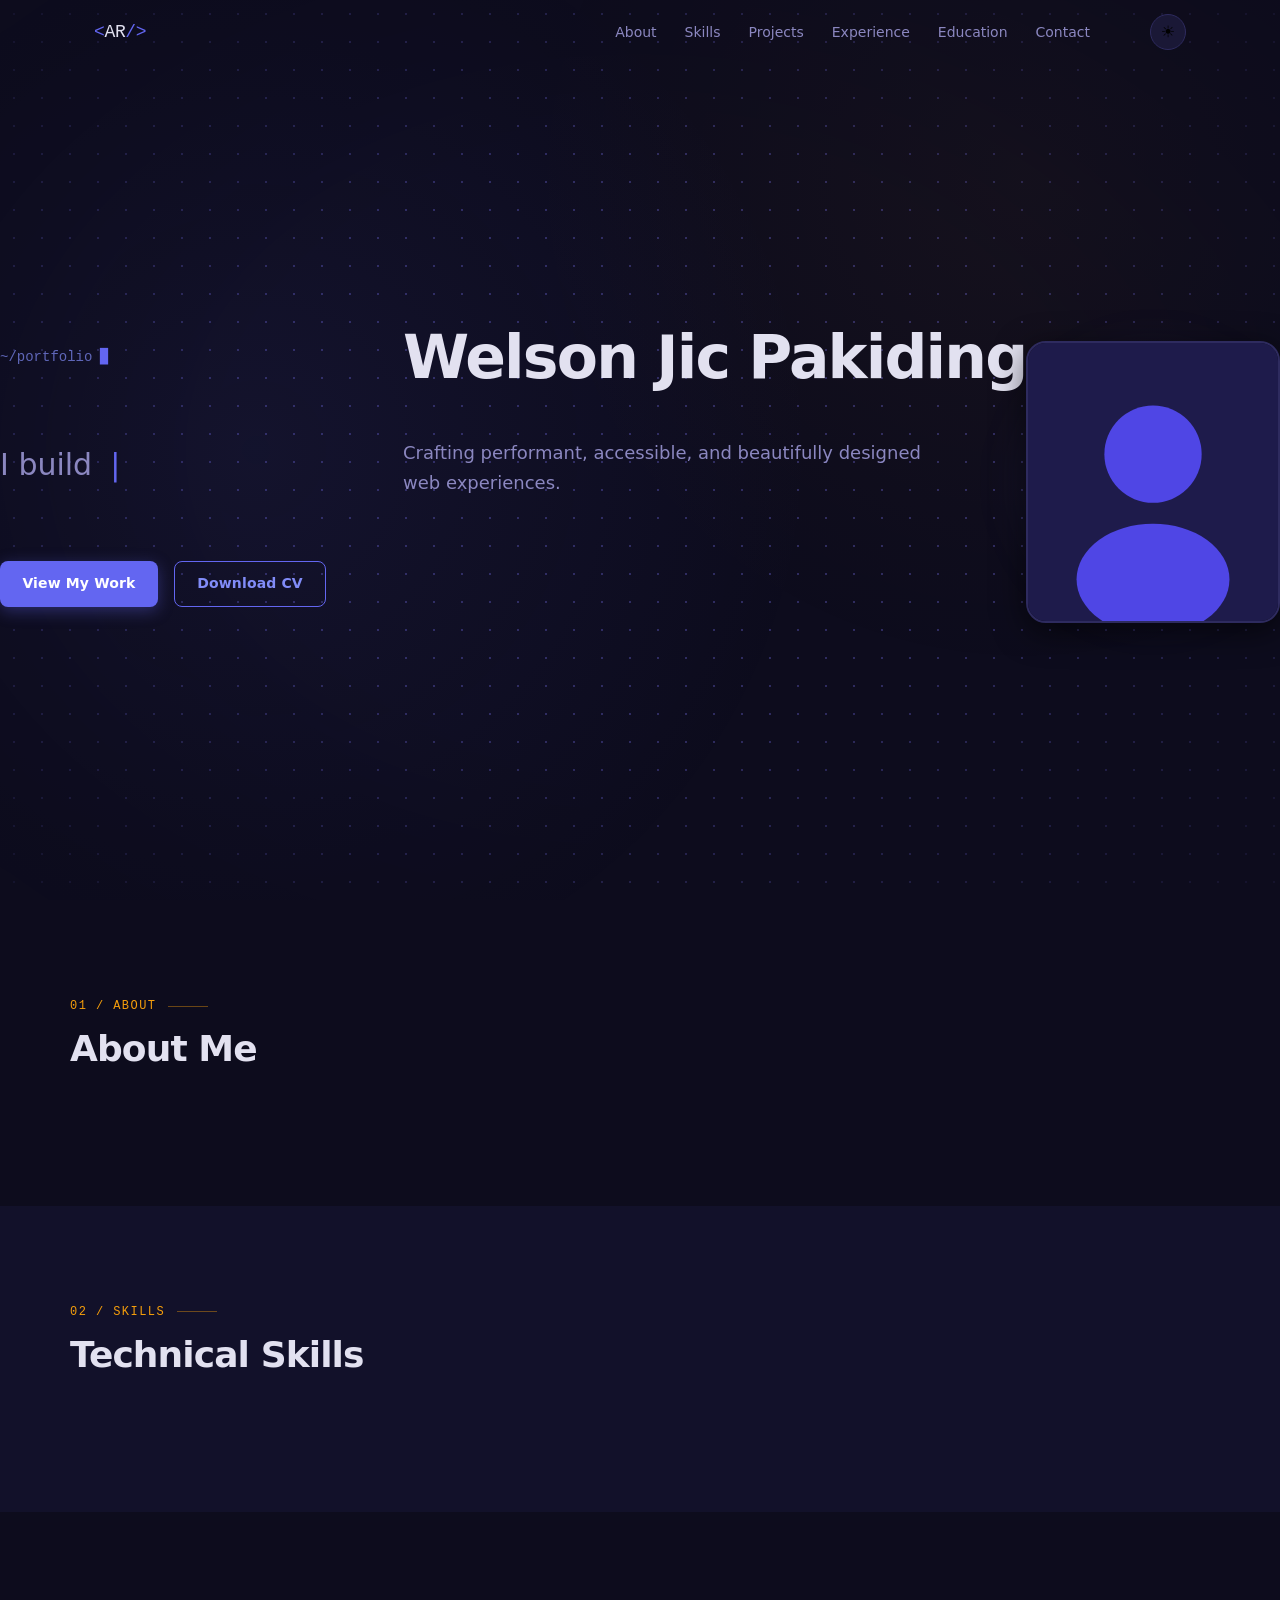
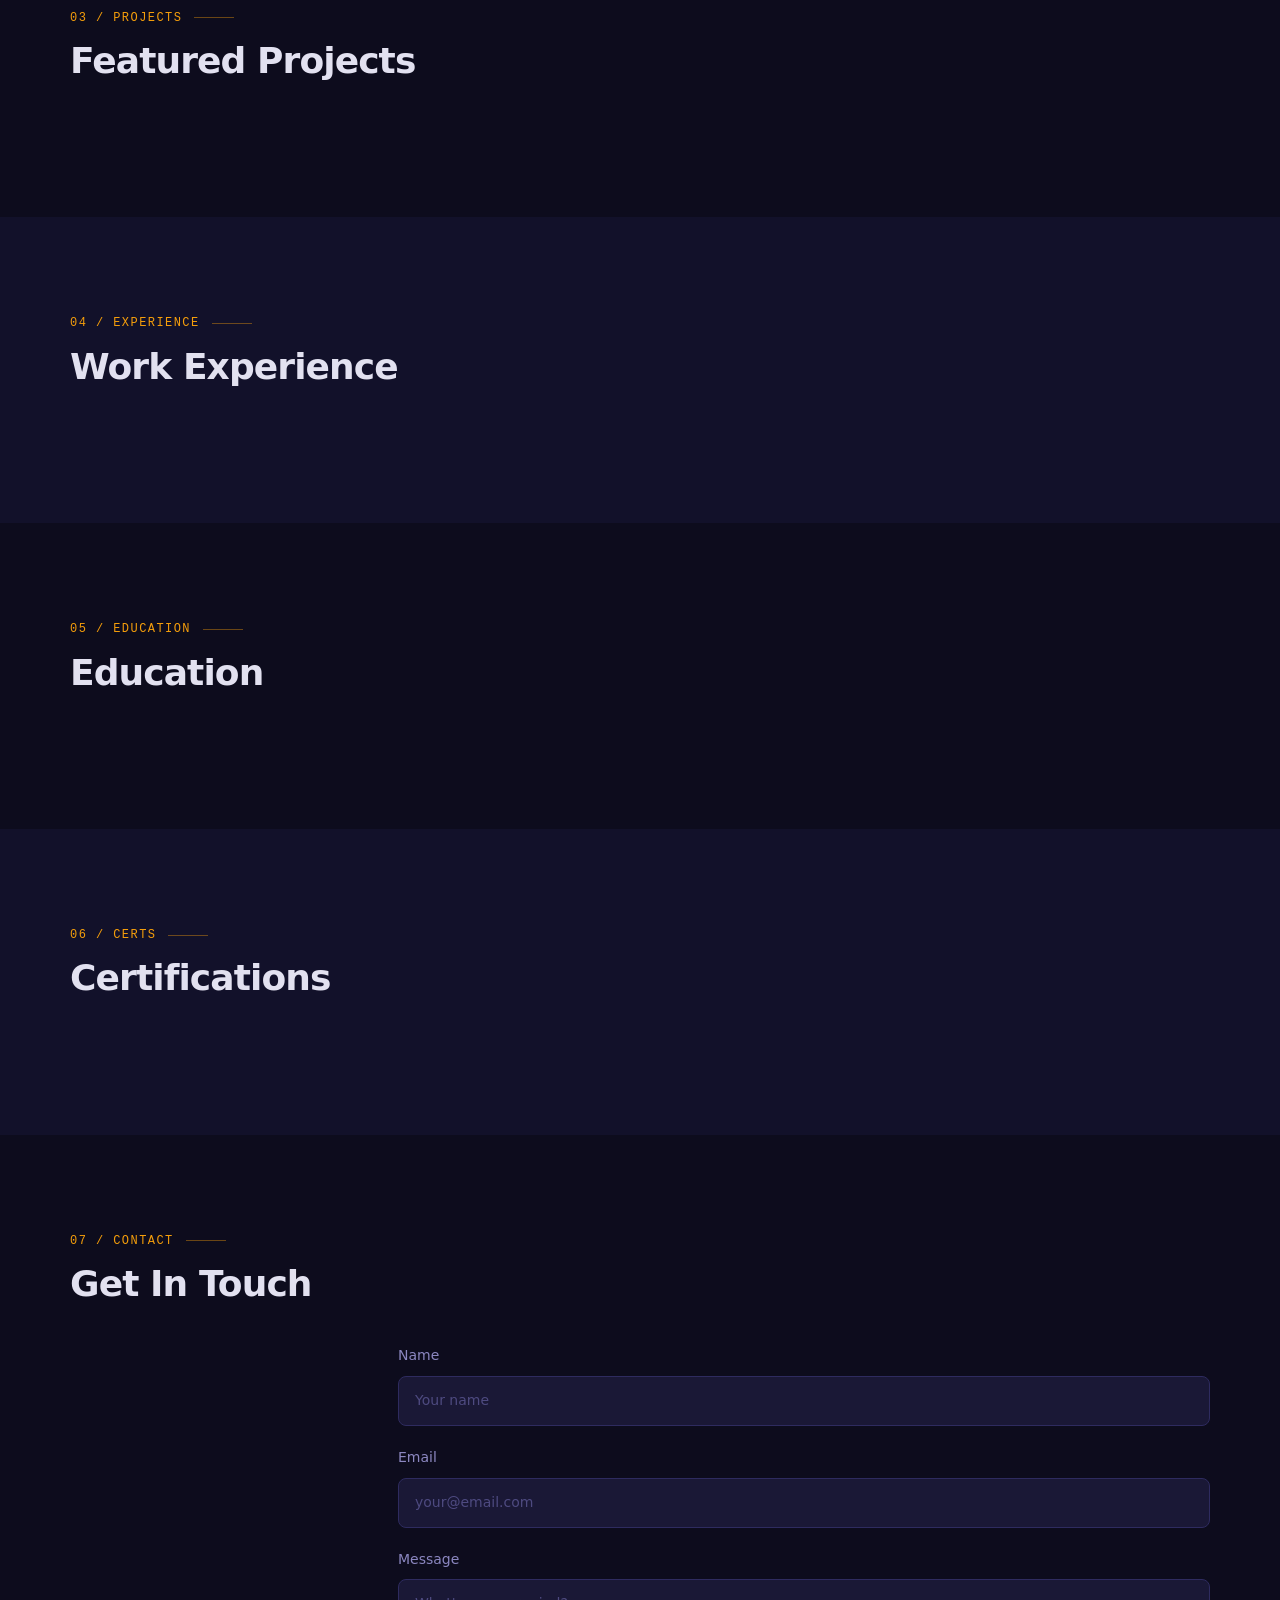
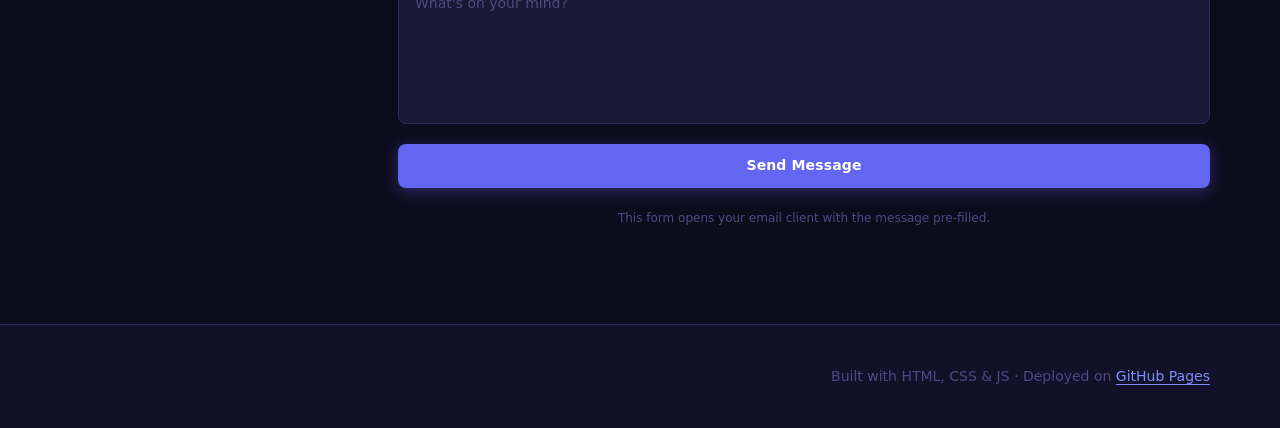
==== commit da38ccf4: "Update index.html" ====
--- a/index.html
+++ b/index.html
@@ -5,8 +5,7 @@
   <meta name="viewport" content="width=device-width, initial-scale=1.0" />
   <meta name="description" content="Portfolio — replace with your name and tagline" />
 
-  <title>Alex Rivera — Full Stack Developer</title>
-
+  <title>Welson Jic Pakiding — Full Stack Developer</title>
   <!--
     GITHUB PAGES SAFE: All paths are relative (no leading slash).
     This file lives at the repo root, so css/style.css and js/script.js
@@ -63,16 +62,17 @@
   </nav>
 
   <!-- Mobile drawer -->
-  <div class="nav__drawer" id="navDrawer" aria-hidden="true">
-    <ul class="nav__drawer-links" role="list">
-      <li><a href="#about" class="nav__link">About</a></li>
-      <li><a href="#skills" class="nav__link">Skills</a></li>
-      <li><a href="#projects" class="nav__link">Projects</a></li>
-      <li><a href="#experience" class="nav__link">Experience</a></li>
-      <li><a href="#education" class="nav__link">Education</a></li>
-      <li><a href="#contact" class="nav__link">Contact</a></li>
-    </ul>
-  </div>
+<div class="nav__drawer" id="navDrawer" aria-hidden="true">
+  <ul class="nav__drawer-links" role="list">
+    <li><a href="#about" class="nav__link">About</a></li>
+    <li><a href="#skills" class="nav__link">Skills</a></li>
+    <li><a href="#projects" class="nav__link">Projects</a></li>
+    <li><a href="#experience" class="nav__link">Experience</a></li>
+    <li><a href="#education" class="nav__link">Education</a></li>
+    <li><a href="#certifications" class="nav__link">Certifications</a></li>
+    <li><a href="#contact" class="nav__link">Contact</a></li>
+  </ul>
+</div>
 
   <main>
 
@@ -89,7 +89,7 @@
         </p>
 
         <!-- EDITABLE: name is set via CONFIG in script.js -->
-        <h1 class="hero__name" id="heroName">Alex Rivera</h1>
+        <h1 class="hero__name" id="heroName">Welson Jic Pakiding</h1>
 
         <p class="hero__role">
           <!-- Typewriter target — roles cycle from CONFIG.roles -->
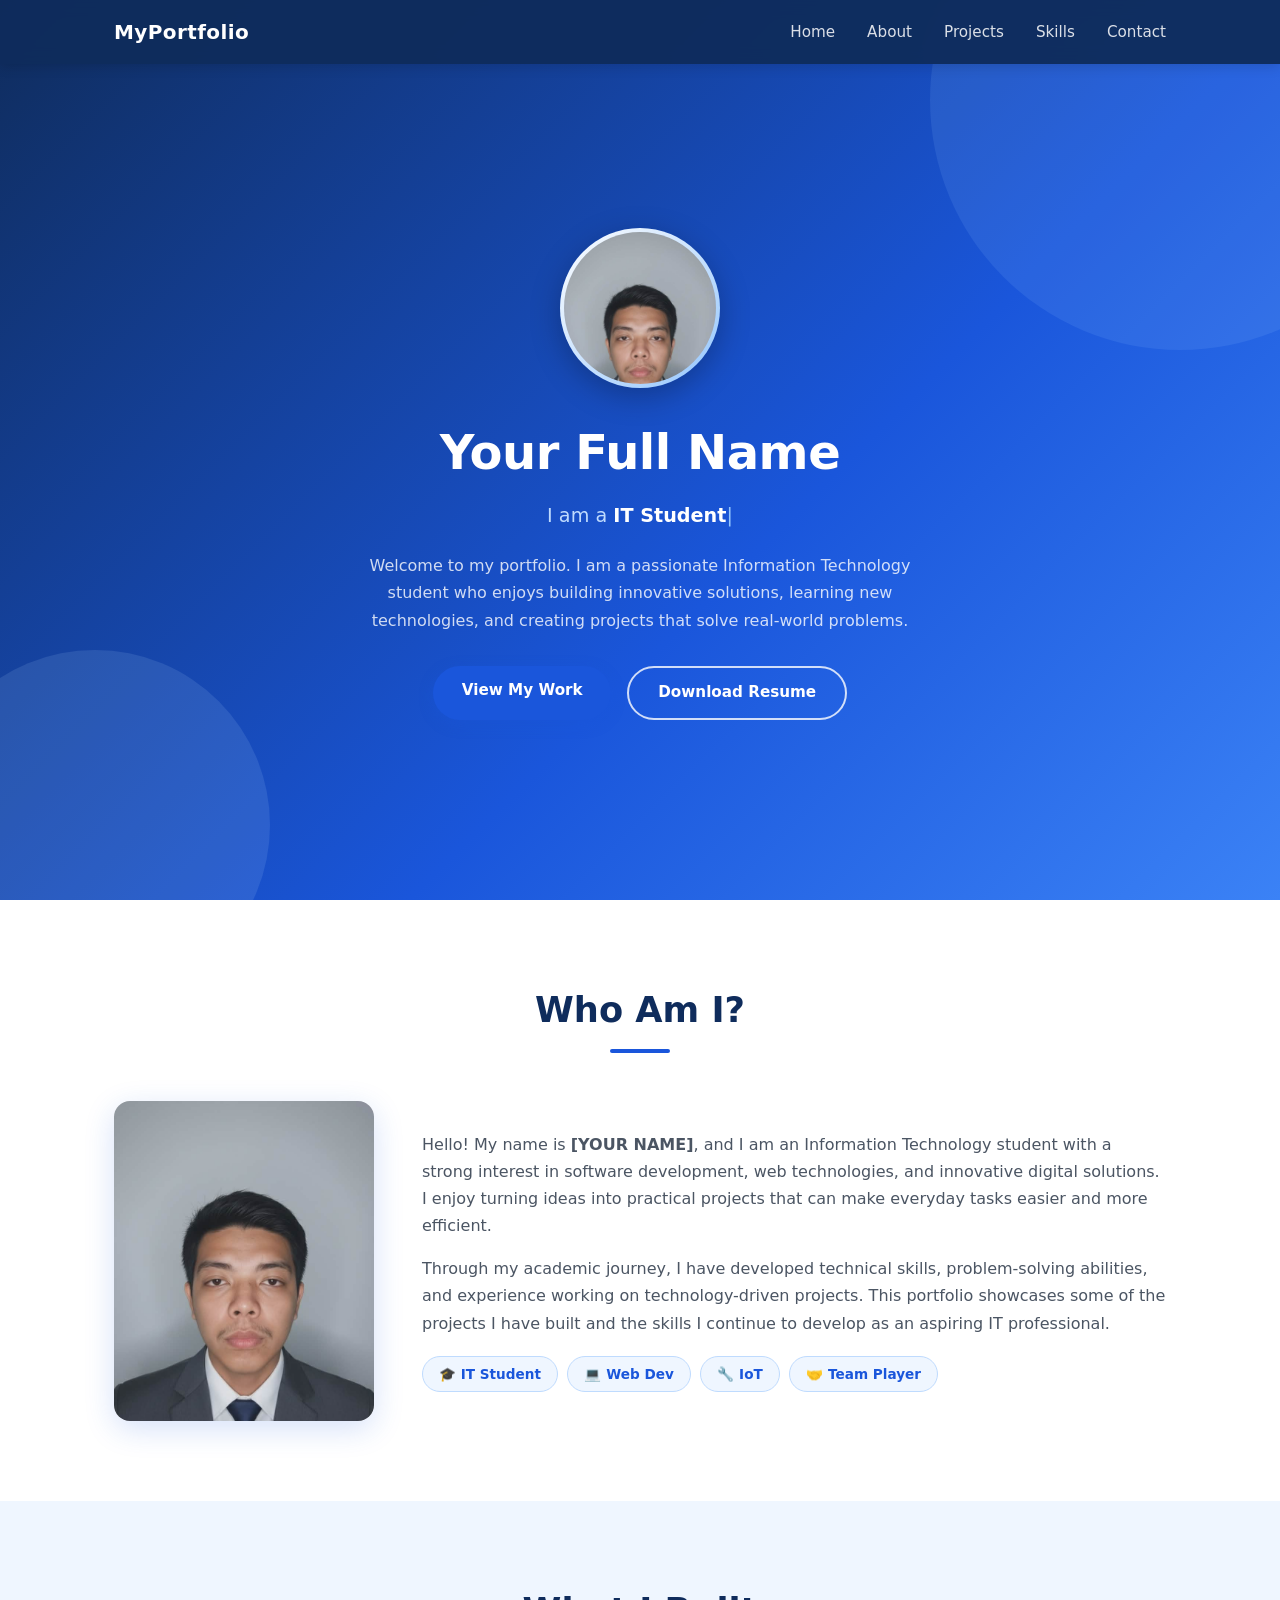
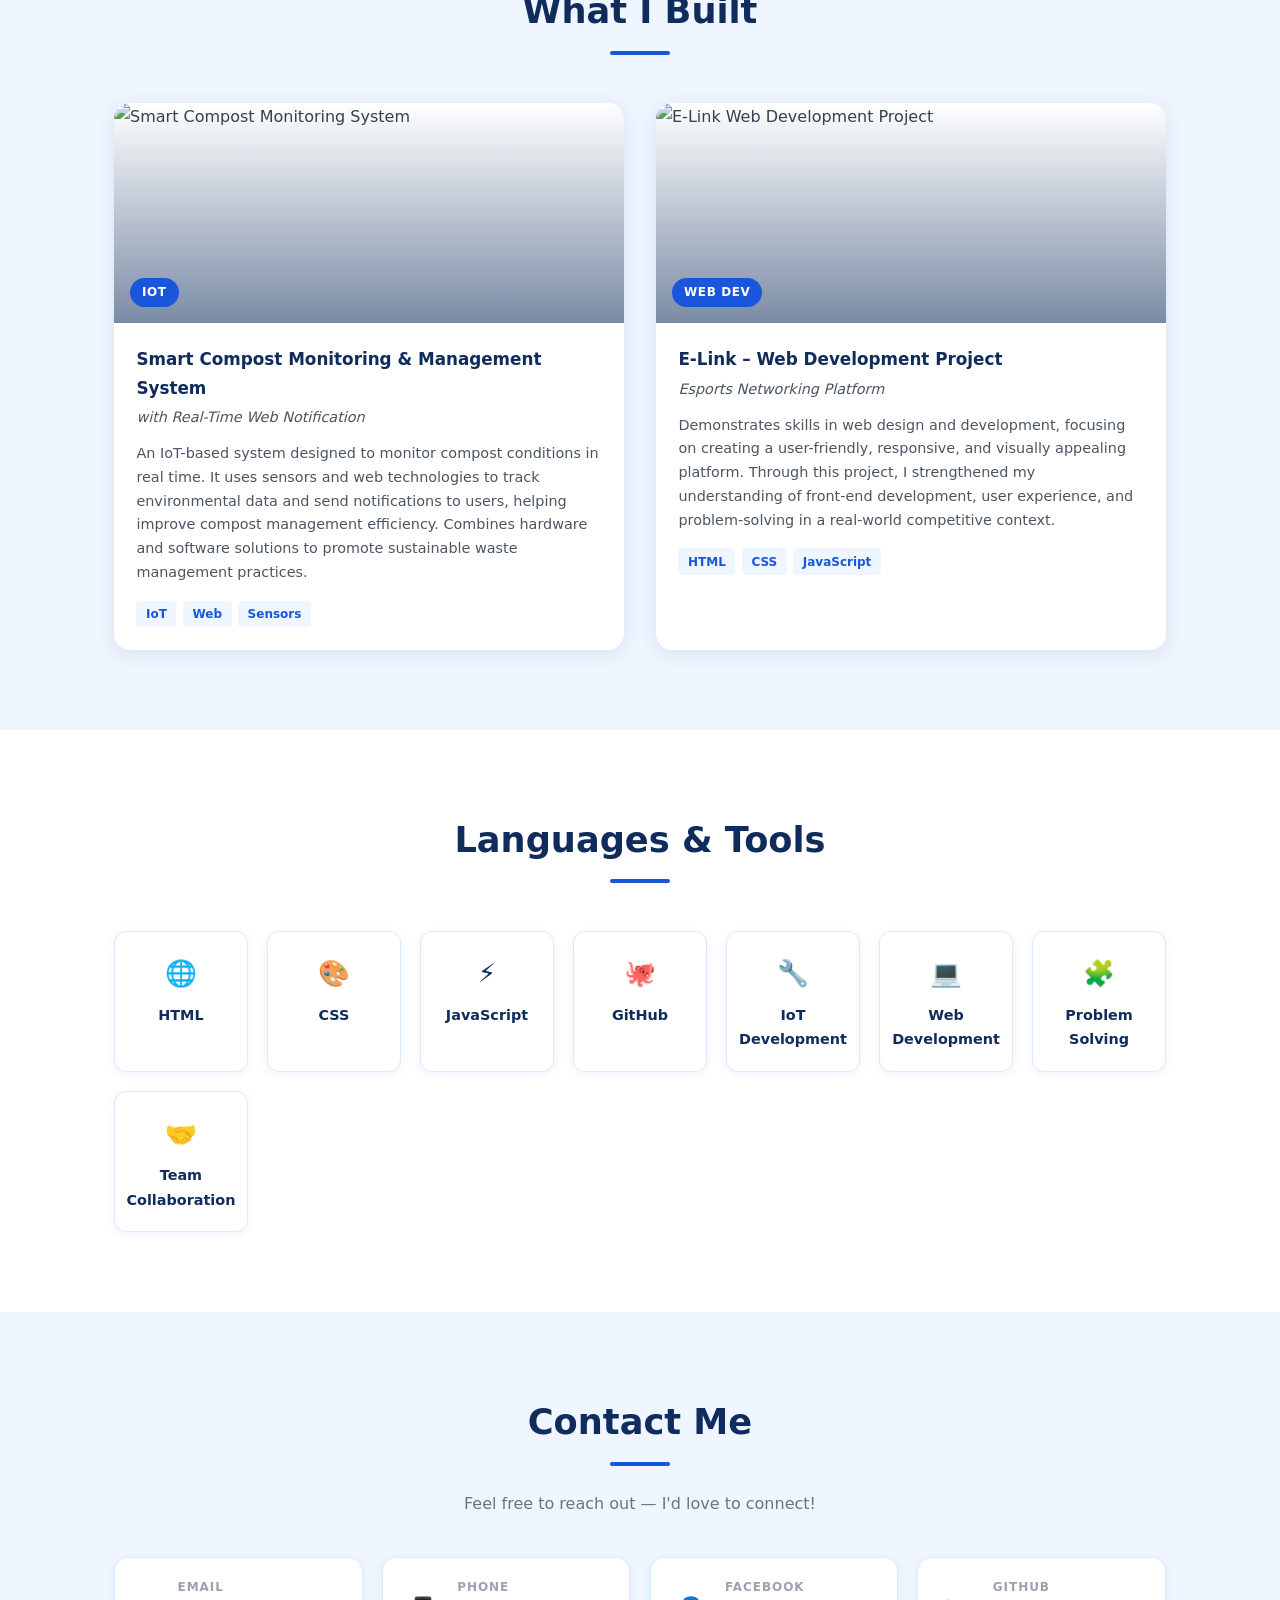
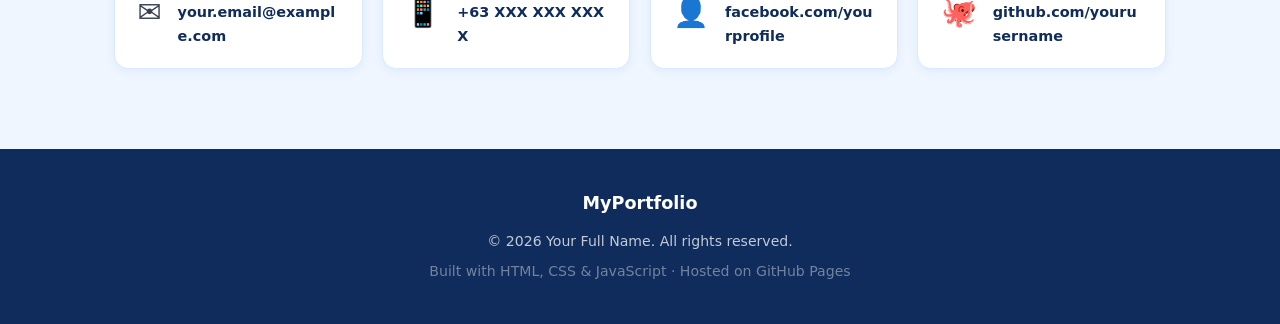
==== commit 51118bf1: "Add files via upload" ====
--- a/index.html
+++ b/index.html
@@ -1,294 +1,235 @@
 <!DOCTYPE html>
-<html lang="en" data-theme="dark">
+<html lang="en">
 <head>
   <meta charset="UTF-8" />
   <meta name="viewport" content="width=device-width, initial-scale=1.0" />
-  <meta name="description" content="Portfolio — replace with your name and tagline" />
-
-  <title>Welson Jic Pakiding — Full Stack Developer</title>
-  <!--
-    GITHUB PAGES SAFE: All paths are relative (no leading slash).
-    This file lives at the repo root, so css/style.css and js/script.js
-    are correct regardless of whether the site is served from
-    https://username.github.io/ or https://username.github.io/repo-name/
-  -->
-
-  <!-- Google Fonts — loaded over CDN, no local dependency -->
-  <link rel="preconnect" href="https://fonts.googleapis.com" />
-  <link rel="preconnect" href="https://fonts.gstatic.com" crossorigin />
-  <link href="https://fonts.googleapis.com/css2?family=Space+Grotesk:wght@300;400;500;600;700&family=Inter:wght@300;400;500;600&family=JetBrains+Mono:wght@400;500&display=swap" rel="stylesheet" />
-
-  <!-- GITHUB PAGES SAFE: relative path from repo root -->
+  <title>My Portfolio – IT Student</title>
   <link rel="stylesheet" href="style.css" />
-
-  <!-- Inline SVG favicon — no external file dependency -->
-  <link rel="icon" href="data:image/svg+xml,<svg xmlns='http://www.w3.org/2000/svg' viewBox='0 0 32 32'><rect width='32' height='32' rx='6' fill='%234F46E5'/><text x='50%25' y='55%25' dominant-baseline='middle' text-anchor='middle' font-size='20' font-family='monospace' fill='white'>A</text></svg>" />
 </head>
-
 <body>
 
-  <!-- ============================================================
-       NAVIGATION
-  ============================================================ -->
-  <nav class="nav" id="nav" aria-label="Main navigation">
-    <div class="nav__inner">
-      <!-- EDITABLE: Change to your initials or logo text -->
-      <a href="#hero" class="nav__logo" aria-label="Home">
-        <span class="nav__logo-bracket">&lt;</span>AR<span class="nav__logo-bracket">/&gt;</span>
-      </a>
-
-      <ul class="nav__links" role="list">
-        <li><a href="#about" class="nav__link">About</a></li>
-        <li><a href="#skills" class="nav__link">Skills</a></li>
-        <li><a href="#projects" class="nav__link">Projects</a></li>
-        <li><a href="#experience" class="nav__link">Experience</a></li>
-        <li><a href="#education" class="nav__link">Education</a></li>
-        <li><a href="#contact" class="nav__link">Contact</a></li>
+  <!-- ===================== NAVIGATION ===================== -->
+  <nav id="navbar">
+    <div class="nav-inner">
+      <span class="nav-logo">MyPortfolio</span>
+      <button class="hamburger" id="hamburger" aria-label="Open menu">&#9776;</button>
+      <ul class="nav-links" id="nav-links">
+        <li><a href="#hero">Home</a></li>
+        <li><a href="#about">About</a></li>
+        <li><a href="#projects">Projects</a></li>
+        <li><a href="#skills">Skills</a></li>
+        <li><a href="#contact">Contact</a></li>
       </ul>
-
-      <div class="nav__actions">
-        <!-- Dark / Light mode toggle -->
-        <button class="theme-toggle" id="themeToggle" aria-label="Toggle dark/light mode" title="Toggle theme">
-          <span class="theme-toggle__icon theme-toggle__icon--sun">☀️</span>
-          <span class="theme-toggle__icon theme-toggle__icon--moon">🌙</span>
-        </button>
-
-        <!-- Mobile hamburger -->
-        <button class="nav__hamburger" id="navHamburger" aria-label="Open menu" aria-expanded="false">
-          <span></span><span></span><span></span>
-        </button>
-      </div>
     </div>
   </nav>
 
-  <!-- Mobile drawer -->
-<div class="nav__drawer" id="navDrawer" aria-hidden="true">
-  <ul class="nav__drawer-links" role="list">
-    <li><a href="#about" class="nav__link">About</a></li>
-    <li><a href="#skills" class="nav__link">Skills</a></li>
-    <li><a href="#projects" class="nav__link">Projects</a></li>
-    <li><a href="#experience" class="nav__link">Experience</a></li>
-    <li><a href="#education" class="nav__link">Education</a></li>
-    <li><a href="#certifications" class="nav__link">Certifications</a></li>
-    <li><a href="#contact" class="nav__link">Contact</a></li>
-  </ul>
-</div>
-
-  <main>
-
-    <!-- ============================================================
-         HERO SECTION
-    ============================================================ -->
-    <section class="hero" id="hero" aria-label="Introduction">
-      <div class="hero__bg-grid" aria-hidden="true"></div>
-
-      <div class="hero__content">
-        <p class="hero__eyebrow">
-          <span class="hero__prompt">~/portfolio</span>
-          <span class="hero__cursor-blink">▊</span>
-        </p>
-
-        <!-- EDITABLE: name is set via CONFIG in script.js -->
-        <h1 class="hero__name" id="heroName">Welson Jic Pakiding</h1>
-
-        <p class="hero__role">
-          <!-- Typewriter target — roles cycle from CONFIG.roles -->
-          <span class="hero__role-prefix">I build </span>
-          <span class="hero__typewriter" id="heroTypewriter" aria-live="polite"></span>
-          <span class="hero__cursor" aria-hidden="true">|</span>
-        </p>
-
-        <!-- EDITABLE: tagline set via CONFIG -->
-        <p class="hero__tagline" id="heroTagline">
-          Crafting performant, accessible, and beautifully designed web experiences.
-        </p>
-
-        <div class="hero__cta">
-          <a href="#projects" class="btn btn--primary">View My Work</a>
-          <!-- GITHUB PAGES SAFE: relative path to resume PDF -->
-          <a href="assets/documents/resume.pdf" class="btn btn--outline" target="_blank" rel="noopener" id="resumeLink">Download CV</a>
-        </div>
-
-        <div class="hero__socials" id="heroSocials" aria-label="Social links">
-          <!-- Populated dynamically from CONFIG.social -->
-        </div>
-      </div>
-
-      <!-- Profile image -->
-      <div class="hero__image-wrap">
-        <!--
-          GITHUB PAGES SAFE: relative path.
-          Replace assets/images/profile.jpg with your own photo.
-          See README.md for instructions.
-        -->
-        <img
-          src="assets/images/profile.jpg"
-          alt="Profile photo of Alex Rivera"
-          class="hero__image"
-          id="heroImage"
-          loading="eager"
-          onerror="this.src='data:image/svg+xml,%3Csvg xmlns=\'http://www.w3.org/2000/svg\' width=\'400\' height=\'400\' viewBox=\'0 0 400 400\'%3E%3Crect width=\'400\' height=\'400\' fill=\'%231e1b4b\'/%3E%3Ccircle cx=\'200\' cy=\'160\' r=\'70\' fill=\'%234F46E5\'/%3E%3Cellipse cx=\'200\' cy=\'340\' rx=\'110\' ry=\'80\' fill=\'%234F46E5\'/%3E%3C/svg%3E'; this.onerror=null;"
-        />
-        <div class="hero__image-glow" aria-hidden="true"></div>
-      </div>
-    </section>
-
-    <!-- ============================================================
-         ABOUT SECTION
-    ============================================================ -->
-    <section class="section" id="about" aria-labelledby="aboutHeading">
-      <div class="container">
-        <div class="section__label">01 / About</div>
-        <h2 class="section__title" id="aboutHeading">About Me</h2>
-
-        <div class="about__grid">
-          <div class="about__text" id="aboutText">
-            <!-- Populated from CONFIG.bio -->
-          </div>
-
-          <div class="about__stats" id="aboutStats" aria-label="Quick stats">
-            <!-- Populated from CONFIG.stats -->
-          </div>
-        </div>
-      </div>
-    </section>
-
-    <!-- ============================================================
-         SKILLS SECTION
-    ============================================================ -->
-    <section class="section section--alt" id="skills" aria-labelledby="skillsHeading">
-      <div class="container">
-        <div class="section__label">02 / Skills</div>
-        <h2 class="section__title" id="skillsHeading">Technical Skills</h2>
-
-        <div class="skills__grid" id="skillsGrid" role="list" aria-label="Skills list">
-          <!-- Populated from CONFIG.skills -->
-        </div>
-      </div>
-    </section>
-
-    <!-- ============================================================
-         PROJECTS SECTION
-    ============================================================ -->
-    <section class="section" id="projects" aria-labelledby="projectsHeading">
-      <div class="container">
-        <div class="section__label">03 / Projects</div>
-        <h2 class="section__title" id="projectsHeading">Featured Projects</h2>
-
-        <div class="projects__grid" id="projectsGrid" aria-label="Projects">
-          <!-- Populated from CONFIG.projects -->
-        </div>
-      </div>
-    </section>
-
-    <!-- ============================================================
-         EXPERIENCE SECTION
-    ============================================================ -->
-    <section class="section section--alt" id="experience" aria-labelledby="experienceHeading">
-      <div class="container">
-        <div class="section__label">04 / Experience</div>
-        <h2 class="section__title" id="experienceHeading">Work Experience</h2>
-
-        <div class="timeline" id="experienceTimeline" aria-label="Work history">
-          <!-- Populated from CONFIG.experience -->
-        </div>
-      </div>
-    </section>
-
-    <!-- ============================================================
-         EDUCATION SECTION
-    ============================================================ -->
-    <section class="section" id="education" aria-labelledby="educationHeading">
-      <div class="container">
-        <div class="section__label">05 / Education</div>
-        <h2 class="section__title" id="educationHeading">Education</h2>
-
-        <div class="edu__grid" id="educationGrid" aria-label="Education history">
-          <!-- Populated from CONFIG.education -->
-        </div>
-      </div>
-    </section>
-
-    <!-- ============================================================
-         CERTIFICATIONS SECTION
-    ============================================================ -->
-    <section class="section section--alt" id="certifications" aria-labelledby="certsHeading">
-      <div class="container">
-        <div class="section__label">06 / Certs</div>
-        <h2 class="section__title" id="certsHeading">Certifications</h2>
-
-        <div class="certs__grid" id="certsGrid" aria-label="Certifications">
-          <!-- Populated from CONFIG.certifications -->
-        </div>
-      </div>
-    </section>
-
-    <!-- ============================================================
-         CONTACT SECTION
-    ============================================================ -->
-    <section class="section" id="contact" aria-labelledby="contactHeading">
-      <div class="container">
-        <div class="section__label">07 / Contact</div>
-        <h2 class="section__title" id="contactHeading">Get In Touch</h2>
-        <p class="contact__intro" id="contactIntro"></p>
-
-        <div class="contact__grid">
-          <!-- Contact info cards populated from CONFIG -->
-          <div class="contact__info" id="contactInfo"></div>
-
-          <!-- Contact form -->
-          <div class="contact__form-wrap">
-            <div class="contact__form" role="form" aria-label="Contact form">
-              <div class="form__group">
-                <label class="form__label" for="contactName">Name</label>
-                <input class="form__input" type="text" id="contactName" name="name" placeholder="Your name" autocomplete="name" />
-              </div>
-              <div class="form__group">
-                <label class="form__label" for="contactEmail">Email</label>
-                <input class="form__input" type="email" id="contactEmail" name="email" placeholder="your@email.com" autocomplete="email" />
-              </div>
-              <div class="form__group">
-                <label class="form__label" for="contactMessage">Message</label>
-                <textarea class="form__input form__textarea" id="contactMessage" name="message" placeholder="What's on your mind?" rows="5"></textarea>
-              </div>
-              <button class="btn btn--primary btn--full" id="contactSubmit" type="button">
-                Send Message
-              </button>
-              <p class="form__note">
-                This form opens your email client with the message pre-filled.
-              </p>
-            </div>
-          </div>
-        </div>
-      </div>
-    </section>
-
-  </main>
-
-  <!-- ============================================================
-       FOOTER
-  ============================================================ -->
-  <footer class="footer" aria-label="Footer">
-    <div class="container">
-      <div class="footer__inner">
-        <p class="footer__copy" id="footerCopy">
-          <!-- Populated from CONFIG -->
-        </p>
-        <p class="footer__built">
-          Built with HTML, CSS &amp; JS · Deployed on
-          <a href="https://pages.github.com" target="_blank" rel="noopener" class="footer__link">GitHub Pages</a>
-        </p>
-      </div>
+  <!-- ===================== HERO ===================== -->
+  <section id="hero">
+    <div class="hero-content fade-in">
+      <div class="profile-ring">
+        <img src="images/profile.jpg" alt="Profile Photo" class="profile-photo" />
+      </div>
+      <h1 class="hero-name">Your Full Name</h1>
+      <!-- Typing animation target -->
+      <p class="hero-role">I am a <span id="typed-text"></span><span class="cursor">|</span></p>
+      <p class="hero-tagline">
+        Welcome to my portfolio. I am a passionate Information Technology student who enjoys
+        building innovative solutions, learning new technologies, and creating projects that
+        solve real-world problems.
+      </p>
+      <div class="hero-buttons">
+        <a href="#projects" class="btn btn-primary">View My Work</a>
+        <!-- Replace # with actual resume file path when ready -->
+        <a href="#" class="btn btn-outline" download>Download Resume</a>
+      </div>
+    </div>
+    <!-- Decorative background blobs -->
+    <div class="blob blob-1"></div>
+    <div class="blob blob-2"></div>
+  </section>
+
+  <!-- ===================== ABOUT ===================== -->
+  <section id="about" class="section">
+    <div class="container">
+      <h2 class="section-title fade-in">Who Am I?</h2>
+      <div class="about-grid fade-in">
+        <div class="about-img-wrap">
+          <img src="images/profile.jpg" alt="About Photo" class="about-photo" />
+        </div>
+        <div class="about-text">
+          <p>
+            Hello! My name is <strong>[YOUR NAME]</strong>, and I am an Information Technology
+            student with a strong interest in software development, web technologies, and
+            innovative digital solutions. I enjoy turning ideas into practical projects that
+            can make everyday tasks easier and more efficient.
+          </p>
+          <p>
+            Through my academic journey, I have developed technical skills, problem-solving
+            abilities, and experience working on technology-driven projects. This portfolio
+            showcases some of the projects I have built and the skills I continue to develop
+            as an aspiring IT professional.
+          </p>
+          <div class="about-badges">
+            <span class="badge">🎓 IT Student</span>
+            <span class="badge">💻 Web Dev</span>
+            <span class="badge">🔧 IoT</span>
+            <span class="badge">🤝 Team Player</span>
+          </div>
+        </div>
+      </div>
+    </div>
+  </section>
+
+  <!-- ===================== PROJECTS ===================== -->
+  <section id="projects" class="section section-alt">
+    <div class="container">
+      <h2 class="section-title fade-in">What I Built</h2>
+      <div class="projects-grid">
+
+        <!-- Project 1 -->
+        <article class="project-card fade-in">
+          <div class="card-img-wrap">
+            <img src="images/project1.jpg" alt="Smart Compost Monitoring System" />
+            <div class="card-overlay">
+              <span class="tag">IoT</span>
+            </div>
+          </div>
+          <div class="card-body">
+            <h3>Smart Compost Monitoring &amp; Management System</h3>
+            <p class="card-sub">with Real-Time Web Notification</p>
+            <p>
+              An IoT-based system designed to monitor compost conditions in real time.
+              It uses sensors and web technologies to track environmental data and send
+              notifications to users, helping improve compost management efficiency.
+              Combines hardware and software solutions to promote sustainable waste
+              management practices.
+            </p>
+            <div class="card-tags">
+              <span>IoT</span><span>Web</span><span>Sensors</span>
+            </div>
+          </div>
+        </article>
+
+        <!-- Project 2 -->
+        <article class="project-card fade-in">
+          <div class="card-img-wrap">
+            <img src="images/project2.jpg" alt="E-Link Web Development Project" />
+            <div class="card-overlay">
+              <span class="tag">Web Dev</span>
+            </div>
+          </div>
+          <div class="card-body">
+            <h3>E-Link – Web Development Project</h3>
+            <p class="card-sub">Esports Networking Platform</p>
+            <p>
+              Demonstrates skills in web design and development, focusing on creating
+              a user-friendly, responsive, and visually appealing platform. Through this
+              project, I strengthened my understanding of front-end development, user
+              experience, and problem-solving in a real-world competitive context.
+            </p>
+            <div class="card-tags">
+              <span>HTML</span><span>CSS</span><span>JavaScript</span>
+            </div>
+          </div>
+        </article>
+
+      </div>
+    </div>
+  </section>
+
+  <!-- ===================== SKILLS ===================== -->
+  <section id="skills" class="section">
+    <div class="container">
+      <h2 class="section-title fade-in">Languages &amp; Tools</h2>
+      <div class="skills-grid fade-in">
+        <div class="skill-card">
+          <span class="skill-icon">🌐</span>
+          <span>HTML</span>
+        </div>
+        <div class="skill-card">
+          <span class="skill-icon">🎨</span>
+          <span>CSS</span>
+        </div>
+        <div class="skill-card">
+          <span class="skill-icon">⚡</span>
+          <span>JavaScript</span>
+        </div>
+        <div class="skill-card">
+          <span class="skill-icon">🐙</span>
+          <span>GitHub</span>
+        </div>
+        <div class="skill-card">
+          <span class="skill-icon">🔧</span>
+          <span>IoT Development</span>
+        </div>
+        <div class="skill-card">
+          <span class="skill-icon">💻</span>
+          <span>Web Development</span>
+        </div>
+        <div class="skill-card">
+          <span class="skill-icon">🧩</span>
+          <span>Problem Solving</span>
+        </div>
+        <div class="skill-card">
+          <span class="skill-icon">🤝</span>
+          <span>Team Collaboration</span>
+        </div>
+      </div>
+    </div>
+  </section>
+
+  <!-- ===================== CONTACT ===================== -->
+  <section id="contact" class="section section-alt">
+    <div class="container">
+      <h2 class="section-title fade-in">Contact Me</h2>
+      <p class="contact-intro fade-in">Feel free to reach out — I'd love to connect!</p>
+      <div class="contact-grid fade-in">
+
+        <a href="mailto:your.email@example.com" class="contact-card">
+          <span class="contact-icon">✉️</span>
+          <div>
+            <span class="contact-label">Email</span>
+            <span class="contact-value">your.email@example.com</span>
+          </div>
+        </a>
+
+        <a href="tel:+63XXXXXXXXXX" class="contact-card">
+          <span class="contact-icon">📱</span>
+          <div>
+            <span class="contact-label">Phone</span>
+            <span class="contact-value">+63 XXX XXX XXXX</span>
+          </div>
+        </a>
+
+        <a href="https://facebook.com/yourprofile" target="_blank" rel="noopener" class="contact-card">
+          <span class="contact-icon">👤</span>
+          <div>
+            <span class="contact-label">Facebook</span>
+            <span class="contact-value">facebook.com/yourprofile</span>
+          </div>
+        </a>
+
+        <a href="https://github.com/yourusername" target="_blank" rel="noopener" class="contact-card">
+          <span class="contact-icon">🐙</span>
+          <div>
+            <span class="contact-label">GitHub</span>
+            <span class="contact-value">github.com/yourusername</span>
+          </div>
+        </a>
+
+      </div>
+    </div>
+  </section>
+
+  <!-- ===================== FOOTER ===================== -->
+  <footer id="footer">
+    <div class="container footer-inner">
+      <span class="footer-logo">MyPortfolio</span>
+      <p>&copy; <span id="year"></span> Your Full Name. All rights reserved.</p>
+      <p class="footer-sub">Built with HTML, CSS &amp; JavaScript · Hosted on GitHub Pages</p>
     </div>
   </footer>
 
-  <!-- Back to top -->
-  <button class="back-to-top" id="backToTop" aria-label="Back to top" title="Back to top">↑</button>
-
-  <!--
-    GITHUB PAGES SAFE: relative path from repo root.
-    script.js lives at js/script.js relative to index.html.
-  -->
-  <script src="js/script.js"></script>
+  <script src="script.js"></script>
 </body>
 </html>
--- a/style.css
+++ b/style.css
@@ -1,1241 +1,447 @@
-/*
-  ============================================================
-  PORTFOLIO — style.css
-  GITHUB PAGES SAFE: loaded via relative path from index.html
-  All asset references inside this file use relative paths too.
-  ============================================================
-*/
-
-/* ============================================================
-   1. CSS CUSTOM PROPERTIES (DESIGN TOKENS)
-   ============================================================ */
-
-:root {
-  /* --- Palette: Dark theme (default) --- */
-  --clr-bg:          #0d0c1d;
-  --clr-bg-alt:      #12112a;
-  --clr-surface:     #1a1836;
-  --clr-surface-2:   #221f45;
-  --clr-border:      #2e2b5f;
-
-  --clr-accent:      #6366f1;   /* Indigo 500  */
-  --clr-accent-hi:   #818cf8;   /* Indigo 400  */
-  --clr-accent-glow: rgba(99, 102, 241, 0.25);
-
-  --clr-amber:       #f59e0b;   /* Amber highlight */
-  --clr-amber-dim:   rgba(245, 158, 11, 0.15);
-
-  --clr-text:        #e2e1f0;
-  --clr-text-muted:  #8b87c0;
-  --clr-text-faint:  #4e4a80;
-
-  --clr-success:     #34d399;
-  --clr-tag-bg:      rgba(99, 102, 241, 0.12);
-
-  /* --- Typography --- */
-  --font-display: 'Space Grotesk', system-ui, sans-serif;
-  --font-body:    'Inter', system-ui, sans-serif;
-  --font-mono:    'JetBrains Mono', 'Fira Code', monospace;
-
-  /* --- Type scale --- */
-  --text-xs:   0.75rem;
-  --text-sm:   0.875rem;
-  --text-base: 1rem;
-  --text-lg:   1.125rem;
-  --text-xl:   1.25rem;
-  --text-2xl:  1.5rem;
-  --text-3xl:  1.875rem;
-  --text-4xl:  2.25rem;
-  --text-5xl:  3rem;
-  --text-6xl:  3.75rem;
-
-  /* --- Spacing --- */
-  --space-1:  0.25rem;
-  --space-2:  0.5rem;
-  --space-3:  0.75rem;
-  --space-4:  1rem;
-  --space-5:  1.25rem;
-  --space-6:  1.5rem;
-  --space-8:  2rem;
-  --space-10: 2.5rem;
-  --space-12: 3rem;
-  --space-16: 4rem;
-  --space-20: 5rem;
-  --space-24: 6rem;
-
-  /* --- Radii --- */
-  --radius-sm:  4px;
-  --radius-md:  8px;
-  --radius-lg:  12px;
-  --radius-xl:  20px;
-  --radius-full: 9999px;
-
-  /* --- Shadows --- */
-  --shadow-sm:  0 1px 3px rgba(0,0,0,0.4);
-  --shadow-md:  0 4px 16px rgba(0,0,0,0.5);
-  --shadow-lg:  0 8px 32px rgba(0,0,0,0.6);
-  --shadow-accent: 0 0 32px rgba(99,102,241,0.2);
-
-  /* --- Transitions --- */
-  --ease-out: cubic-bezier(0.16, 1, 0.3, 1);
-  --dur-fast: 150ms;
-  --dur-base: 250ms;
-  --dur-slow: 400ms;
-
-  /* --- Layout --- */
-  --max-width: 1140px;
-  --nav-height: 64px;
-  --section-py: var(--space-24);
-}
-
-/* Light theme overrides */
-[data-theme="light"] {
-  --clr-bg:          #f8f8ff;
-  --clr-bg-alt:      #f0effc;
-  --clr-surface:     #ffffff;
-  --clr-surface-2:   #ebe9fb;
-  --clr-border:      #d1cef5;
-
-  --clr-accent:      #4f46e5;
-  --clr-accent-hi:   #6366f1;
-  --clr-accent-glow: rgba(79, 70, 229, 0.12);
-
-  --clr-amber:       #d97706;
-  --clr-amber-dim:   rgba(217, 119, 6, 0.1);
-
-  --clr-text:        #1a1836;
-  --clr-text-muted:  #5b579a;
-  --clr-text-faint:  #9896c8;
-
-  --clr-tag-bg:      rgba(79, 70, 229, 0.08);
-
-  --shadow-sm:  0 1px 3px rgba(79,70,229,0.08);
-  --shadow-md:  0 4px 16px rgba(79,70,229,0.12);
-  --shadow-lg:  0 8px 32px rgba(79,70,229,0.15);
-  --shadow-accent: 0 0 32px rgba(79,70,229,0.1);
-}
-
-/* ============================================================
-   2. RESET & BASE
-   ============================================================ */
-
-*, *::before, *::after {
-  box-sizing: border-box;
-  margin: 0;
-  padding: 0;
-}
-
-html {
-  font-size: 16px;
-  scroll-behavior: smooth;
-  -webkit-text-size-adjust: 100%;
-}
-
-@media (prefers-reduced-motion: reduce) {
-  html { scroll-behavior: auto; }
-  *, *::before, *::after { animation-duration: 0.01ms !important; transition-duration: 0.01ms !important; }
-}
+/* =====================================================
+   PORTFOLIO – style.css
+   Color palette:
+     --blue-dark   : #0f2c5c  (navy headings / nav bg)
+     --blue-mid    : #1a56db  (primary accent)
+     --blue-light  : #3b82f6  (hover, tags)
+     --blue-pale   : #eff6ff  (section alt bg)
+     --white       : #ffffff
+     --gray-text   : #374151
+     --gray-light  : #f3f4f6
+   ===================================================== */
+
+/* ── Reset & base ─────────────────────────────────── */
+*, *::before, *::after { box-sizing: border-box; margin: 0; padding: 0; }
+
+html { scroll-behavior: smooth; font-size: 16px; }
 
 body {
-  font-family: var(--font-body);
-  font-size: var(--text-base);
+  font-family: 'Segoe UI', system-ui, sans-serif;
+  color: #374151;
+  background: #fff;
   line-height: 1.7;
-  color: var(--clr-text);
-  background-color: var(--clr-bg);
-  transition: background-color var(--dur-slow) var(--ease-out), color var(--dur-slow) var(--ease-out);
   overflow-x: hidden;
 }
 
-img, video { max-width: 100%; display: block; }
-a { color: inherit; text-decoration: none; }
-ul, ol { list-style: none; }
-button { cursor: pointer; font: inherit; border: none; background: none; }
-input, textarea { font: inherit; }
-
-/* Focus visible styles */
-:focus-visible {
-  outline: 2px solid var(--clr-accent);
-  outline-offset: 3px;
-  border-radius: var(--radius-sm);
-}
-
-/* ============================================================
-   3. UTILITIES
-   ============================================================ */
-
-.container {
-  width: min(var(--max-width), 100% - 2 * var(--space-6));
-  margin-inline: auto;
-}
-
-.sr-only {
-  position: absolute; width: 1px; height: 1px;
-  padding: 0; margin: -1px; overflow: hidden;
-  clip: rect(0,0,0,0); white-space: nowrap; border: 0;
-}
-
-/* ============================================================
-   4. NAVIGATION
-   ============================================================ */
-
-.nav {
+a { text-decoration: none; color: inherit; }
+img { max-width: 100%; display: block; }
+ul { list-style: none; }
+
+/* ── Utility ──────────────────────────────────────── */
+.container { max-width: 1100px; margin: 0 auto; padding: 0 1.5rem; }
+
+.section { padding: 5rem 0; }
+.section-alt { background: #eff6ff; }
+
+.section-title {
+  font-size: clamp(1.6rem, 3vw, 2.2rem);
+  font-weight: 700;
+  color: #0f2c5c;
+  text-align: center;
+  margin-bottom: 3rem;
+  position: relative;
+}
+.section-title::after {
+  content: '';
+  display: block;
+  width: 60px;
+  height: 4px;
+  background: #1a56db;
+  border-radius: 2px;
+  margin: 0.6rem auto 0;
+}
+
+/* ── Buttons ──────────────────────────────────────── */
+.btn {
+  display: inline-block;
+  padding: 0.75rem 1.8rem;
+  border-radius: 50px;
+  font-weight: 600;
+  font-size: 0.95rem;
+  transition: transform 0.2s, box-shadow 0.2s, background 0.2s;
+  cursor: pointer;
+}
+.btn-primary {
+  background: #1a56db;
+  color: #fff;
+  box-shadow: 0 4px 14px rgba(26,86,219,0.35);
+}
+.btn-primary:hover {
+  background: #1649c0;
+  transform: translateY(-2px);
+  box-shadow: 0 6px 20px rgba(26,86,219,0.45);
+}
+.btn-outline {
+  border: 2px solid rgba(255,255,255,0.8);
+  color: #fff;
+}
+.btn-outline:hover {
+  background: rgba(255,255,255,0.15);
+  transform: translateY(-2px);
+}
+
+/* ── NAVIGATION ───────────────────────────────────── */
+#navbar {
   position: fixed;
   top: 0; left: 0; right: 0;
-  height: var(--nav-height);
-  z-index: 1000;
-  background: transparent;
-  transition: background var(--dur-base) var(--ease-out),
-              box-shadow var(--dur-base) var(--ease-out),
-              backdrop-filter var(--dur-base) var(--ease-out);
-}
-
-.nav.nav--scrolled {
-  background: color-mix(in srgb, var(--clr-bg) 80%, transparent);
-  backdrop-filter: blur(12px);
-  -webkit-backdrop-filter: blur(12px);
-  box-shadow: 0 1px 0 var(--clr-border);
-}
-
-.nav__inner {
-  max-width: var(--max-width);
-  margin-inline: auto;
-  padding-inline: var(--space-6);
-  height: 100%;
+  z-index: 999;
+  background: rgba(15,44,92,0.96);
+  backdrop-filter: blur(8px);
+  box-shadow: 0 2px 12px rgba(0,0,0,0.15);
+  transition: background 0.3s;
+}
+.nav-inner {
+  max-width: 1100px;
+  margin: 0 auto;
+  padding: 0 1.5rem;
+  height: 64px;
   display: flex;
   align-items: center;
-  gap: var(--space-8);
-}
-
-.nav__logo {
-  font-family: var(--font-mono);
-  font-size: var(--text-lg);
+  justify-content: space-between;
+}
+.nav-logo {
+  font-size: 1.25rem;
+  font-weight: 700;
+  color: #fff;
+  letter-spacing: 0.02em;
+}
+.nav-links {
+  display: flex;
+  gap: 2rem;
+}
+.nav-links a {
+  color: rgba(255,255,255,0.85);
+  font-size: 0.95rem;
   font-weight: 500;
-  color: var(--clr-text);
-  letter-spacing: -0.02em;
-  flex-shrink: 0;
-  transition: color var(--dur-fast);
-}
-.nav__logo:hover { color: var(--clr-accent-hi); }
-.nav__logo-bracket { color: var(--clr-accent); }
-
-.nav__links {
+  transition: color 0.2s;
+  position: relative;
+}
+.nav-links a::after {
+  content: '';
+  position: absolute;
+  bottom: -3px; left: 0;
+  width: 0; height: 2px;
+  background: #3b82f6;
+  transition: width 0.25s;
+}
+.nav-links a:hover { color: #fff; }
+.nav-links a:hover::after { width: 100%; }
+
+/* Hamburger (mobile) */
+.hamburger {
+  display: none;
+  background: none;
+  border: none;
+  color: #fff;
+  font-size: 1.5rem;
+  cursor: pointer;
+}
+
+/* ── HERO ─────────────────────────────────────────── */
+#hero {
+  min-height: 100vh;
+  background: linear-gradient(135deg, #0f2c5c 0%, #1a56db 60%, #3b82f6 100%);
   display: flex;
   align-items: center;
-  gap: var(--space-1);
-  margin-left: auto;
-}
-
-.nav__link {
-  font-size: var(--text-sm);
-  font-weight: 500;
-  color: var(--clr-text-muted);
-  padding: var(--space-2) var(--space-3);
-  border-radius: var(--radius-md);
-  transition: color var(--dur-fast), background var(--dur-fast);
-}
-.nav__link:hover { color: var(--clr-text); background: var(--clr-surface); }
-
-.nav__actions {
-  display: flex;
-  align-items: center;
-  gap: var(--space-3);
-  margin-left: var(--space-4);
-}
-
-/* Theme toggle */
-.theme-toggle {
-  width: 36px; height: 36px;
-  border-radius: var(--radius-full);
-  background: var(--clr-surface);
-  border: 1px solid var(--clr-border);
-  display: flex; align-items: center; justify-content: center;
-  font-size: var(--text-base);
-  transition: background var(--dur-fast), border-color var(--dur-fast), transform var(--dur-fast);
-}
-.theme-toggle:hover { background: var(--clr-surface-2); transform: rotate(15deg); }
-
-[data-theme="dark"] .theme-toggle__icon--moon,
-[data-theme="light"] .theme-toggle__icon--sun { display: none; }
-
-/* Hamburger */
-.nav__hamburger {
-  display: none;
-  flex-direction: column;
   justify-content: center;
-  gap: 5px;
-  width: 36px; height: 36px;
-  padding: var(--space-2);
-  border-radius: var(--radius-md);
-  background: var(--clr-surface);
-  border: 1px solid var(--clr-border);
-}
-.nav__hamburger span {
-  display: block;
-  height: 2px;
-  background: var(--clr-text);
-  border-radius: var(--radius-full);
-  transition: transform var(--dur-base), opacity var(--dur-base);
-}
-.nav__hamburger[aria-expanded="true"] span:nth-child(1) { transform: translateY(7px) rotate(45deg); }
-.nav__hamburger[aria-expanded="true"] span:nth-child(2) { opacity: 0; }
-.nav__hamburger[aria-expanded="true"] span:nth-child(3) { transform: translateY(-7px) rotate(-45deg); }
-
-/* Mobile drawer */
-.nav__drawer {
-  position: fixed;
-  top: var(--nav-height); left: 0; right: 0;
-  background: color-mix(in srgb, var(--clr-bg) 95%, transparent);
-  backdrop-filter: blur(12px);
-  -webkit-backdrop-filter: blur(12px);
-  border-bottom: 1px solid var(--clr-border);
-  padding: var(--space-4) var(--space-6);
-  z-index: 999;
-  transform: translateY(-100%);
-  opacity: 0;
-  visibility: hidden;
-  transition: transform var(--dur-base) var(--ease-out),
-              opacity var(--dur-base),
-              visibility var(--dur-base);
-}
-.nav__drawer.nav__drawer--open {
-  transform: translateY(0);
-  opacity: 1;
-  visibility: visible;
-}
-.nav__drawer-links { display: flex; flex-direction: column; gap: var(--space-1); }
-.nav__drawer-links .nav__link { font-size: var(--text-base); }
-
-@media (max-width: 768px) {
-  .nav__links { display: none; }
-  .nav__hamburger { display: flex; }
-}
-
-/* ============================================================
-   5. HERO
-   ============================================================ */
-
-.hero {
-  min-height: 100svh;
-  display: flex;
-  align-items: center;
-  padding-top: var(--nav-height);
+  text-align: center;
   position: relative;
   overflow: hidden;
-}
-
-/* Dot-grid background */
-.hero__bg-grid {
+  padding: 6rem 1.5rem 3rem;
+}
+.hero-content { position: relative; z-index: 2; max-width: 680px; }
+
+/* Profile ring */
+.profile-ring {
+  width: 160px;
+  height: 160px;
+  margin: 0 auto 1.5rem;
+  border-radius: 50%;
+  padding: 4px;
+  background: linear-gradient(135deg, #fff 0%, #93c5fd 100%);
+  box-shadow: 0 8px 30px rgba(0,0,0,0.25);
+}
+.profile-photo {
+  width: 100%;
+  height: 100%;
+  border-radius: 50%;
+  object-fit: cover;
+  object-position: top;
+}
+
+.hero-name {
+  font-size: clamp(2rem, 5vw, 3rem);
+  font-weight: 800;
+  color: #fff;
+  letter-spacing: -0.01em;
+  margin-bottom: 0.4rem;
+}
+.hero-role {
+  font-size: 1.2rem;
+  color: #bfdbfe;
+  margin-bottom: 1.2rem;
+  min-height: 2rem;
+}
+#typed-text { color: #fff; font-weight: 600; }
+.cursor {
+  display: inline-block;
+  animation: blink 0.7s step-end infinite;
+  color: #93c5fd;
+}
+@keyframes blink { 0%,100%{opacity:1} 50%{opacity:0} }
+
+.hero-tagline {
+  font-size: 1rem;
+  color: rgba(255,255,255,0.8);
+  max-width: 560px;
+  margin: 0 auto 2rem;
+}
+.hero-buttons { display: flex; gap: 1rem; justify-content: center; flex-wrap: wrap; }
+
+/* Decorative blobs */
+.blob {
+  position: absolute;
+  border-radius: 50%;
+  opacity: 0.12;
+  pointer-events: none;
+}
+.blob-1 {
+  width: 500px; height: 500px;
+  background: #93c5fd;
+  top: -150px; right: -150px;
+}
+.blob-2 {
+  width: 350px; height: 350px;
+  background: #bfdbfe;
+  bottom: -100px; left: -80px;
+}
+
+/* ── ABOUT ────────────────────────────────────────── */
+.about-grid {
+  display: grid;
+  grid-template-columns: 260px 1fr;
+  gap: 3rem;
+  align-items: center;
+}
+.about-img-wrap {
+  border-radius: 16px;
+  overflow: hidden;
+  box-shadow: 0 8px 30px rgba(26,86,219,0.18);
+}
+.about-photo { width: 100%; height: 320px; object-fit: cover; object-position: top; }
+
+.about-text p { margin-bottom: 1rem; color: #4b5563; }
+
+.about-badges { display: flex; flex-wrap: wrap; gap: 0.6rem; margin-top: 1.2rem; }
+.badge {
+  background: #eff6ff;
+  color: #1a56db;
+  border: 1.5px solid #bfdbfe;
+  border-radius: 50px;
+  padding: 0.35rem 1rem;
+  font-size: 0.85rem;
+  font-weight: 600;
+}
+
+/* ── PROJECTS ─────────────────────────────────────── */
+.projects-grid {
+  display: grid;
+  grid-template-columns: repeat(auto-fit, minmax(300px, 1fr));
+  gap: 2rem;
+}
+.project-card {
+  background: #fff;
+  border-radius: 16px;
+  overflow: hidden;
+  box-shadow: 0 4px 20px rgba(15,44,92,0.1);
+  transition: transform 0.3s, box-shadow 0.3s;
+}
+.project-card:hover {
+  transform: translateY(-6px);
+  box-shadow: 0 12px 32px rgba(26,86,219,0.2);
+}
+.card-img-wrap {
+  position: relative;
+  height: 220px;
+  overflow: hidden;
+}
+.card-img-wrap img {
+  width: 100%; height: 100%;
+  object-fit: cover;
+  transition: transform 0.4s;
+}
+.project-card:hover .card-img-wrap img { transform: scale(1.05); }
+
+.card-overlay {
   position: absolute;
   inset: 0;
-  background-image:
-    radial-gradient(circle at 20% 50%, rgba(99,102,241,0.08) 0%, transparent 50%),
-    radial-gradient(circle at 80% 20%, rgba(245,158,11,0.04) 0%, transparent 40%),
-    radial-gradient(var(--clr-border) 1px, transparent 1px);
-  background-size: auto, auto, 28px 28px;
-  mask-image: radial-gradient(ellipse 80% 80% at 50% 50%, black 40%, transparent 100%);
-  pointer-events: none;
-}
-
-.hero .container {
-  display: contents; /* let hero manage layout */
-}
-
-.hero__content {
-  max-width: var(--max-width);
-  width: min(var(--max-width), 100% - 2 * var(--space-6));
-  margin-inline: auto;
+  background: linear-gradient(to top, rgba(15,44,92,0.55), transparent);
+  display: flex;
+  align-items: flex-end;
+  padding: 1rem;
+}
+.tag {
+  background: #1a56db;
+  color: #fff;
+  font-size: 0.75rem;
+  font-weight: 700;
+  padding: 0.25rem 0.75rem;
+  border-radius: 50px;
+  letter-spacing: 0.05em;
+  text-transform: uppercase;
+}
+
+.card-body { padding: 1.4rem; }
+.card-body h3 { font-size: 1.05rem; color: #0f2c5c; margin-bottom: 0.25rem; font-weight: 700; }
+.card-sub { font-size: 0.82rem; color: #6b7280; margin-bottom: 0.75rem; font-style: italic; }
+.card-body p { font-size: 0.9rem; color: #4b5563; line-height: 1.65; }
+
+.card-tags {
+  display: flex; flex-wrap: wrap; gap: 0.4rem;
+  margin-top: 1rem;
+}
+.card-tags span {
+  background: #eff6ff;
+  color: #1a56db;
+  border-radius: 4px;
+  font-size: 0.75rem;
+  font-weight: 600;
+  padding: 0.2rem 0.6rem;
+}
+
+/* ── SKILLS ───────────────────────────────────────── */
+.skills-grid {
   display: grid;
-  grid-template-columns: 1fr auto;
-  grid-template-rows: auto;
+  grid-template-columns: repeat(auto-fit, minmax(130px, 1fr));
+  gap: 1.2rem;
+}
+.skill-card {
+  background: #fff;
+  border: 1.5px solid #dbeafe;
+  border-radius: 12px;
+  padding: 1.2rem 0.8rem;
+  text-align: center;
+  font-size: 0.9rem;
+  font-weight: 600;
+  color: #0f2c5c;
+  box-shadow: 0 2px 8px rgba(26,86,219,0.08);
+  transition: transform 0.2s, box-shadow 0.2s, background 0.2s;
+  display: flex;
+  flex-direction: column;
   align-items: center;
-  gap: var(--space-8) var(--space-16);
-  padding-block: var(--space-16);
-  z-index: 1;
-}
-
-.hero__eyebrow {
-  font-family: var(--font-mono);
-  font-size: var(--text-sm);
-  color: var(--clr-accent-hi);
+  gap: 0.5rem;
+}
+.skill-card:hover {
+  background: #1a56db;
+  color: #fff;
+  transform: translateY(-4px);
+  box-shadow: 0 8px 20px rgba(26,86,219,0.25);
+}
+.skill-icon { font-size: 1.6rem; }
+
+/* ── CONTACT ──────────────────────────────────────── */
+.contact-intro {
+  text-align: center;
+  color: #6b7280;
+  margin-top: -1.5rem;
+  margin-bottom: 2.5rem;
+}
+.contact-grid {
+  display: grid;
+  grid-template-columns: repeat(auto-fit, minmax(220px, 1fr));
+  gap: 1.2rem;
+}
+.contact-card {
   display: flex;
   align-items: center;
-  gap: var(--space-2);
-  margin-bottom: var(--space-4);
-}
-
-.hero__prompt { opacity: 0.7; }
-
-.hero__cursor-blink {
-  animation: blink 1s step-end infinite;
-  color: var(--clr-accent);
-}
-
-@keyframes blink { 50% { opacity: 0; } }
-
-.hero__name {
-  font-family: var(--font-display);
-  font-size: clamp(var(--text-4xl), 6vw, var(--text-6xl));
+  gap: 1rem;
+  background: #fff;
+  border: 1.5px solid #dbeafe;
+  border-radius: 14px;
+  padding: 1.2rem 1.4rem;
+  box-shadow: 0 2px 10px rgba(26,86,219,0.08);
+  transition: transform 0.2s, box-shadow 0.2s, border-color 0.2s;
+}
+.contact-card:hover {
+  transform: translateY(-3px);
+  box-shadow: 0 8px 22px rgba(26,86,219,0.16);
+  border-color: #1a56db;
+}
+.contact-icon { font-size: 1.8rem; flex-shrink: 0; }
+.contact-label {
+  display: block;
+  font-size: 0.75rem;
+  text-transform: uppercase;
+  letter-spacing: 0.08em;
+  color: #9ca3af;
+  font-weight: 600;
+  margin-bottom: 0.15rem;
+}
+.contact-value {
+  display: block;
+  font-size: 0.9rem;
+  color: #0f2c5c;
+  font-weight: 600;
+  word-break: break-all;
+}
+
+/* ── FOOTER ───────────────────────────────────────── */
+#footer {
+  background: #0f2c5c;
+  color: rgba(255,255,255,0.75);
+  text-align: center;
+  padding: 2.5rem 1.5rem;
+}
+.footer-inner { display: flex; flex-direction: column; gap: 0.4rem; align-items: center; }
+.footer-logo {
+  font-size: 1.1rem;
   font-weight: 700;
-  line-height: 1.08;
-  letter-spacing: -0.03em;
-  color: var(--clr-text);
-  margin-bottom: var(--space-4);
-}
-
-.hero__role {
-  font-family: var(--font-display);
-  font-size: clamp(var(--text-xl), 3vw, var(--text-3xl));
-  font-weight: 500;
-  color: var(--clr-text-muted);
-  margin-bottom: var(--space-6);
-  min-height: 2.2em;
-  display: flex;
-  align-items: baseline;
-  flex-wrap: wrap;
-  gap: 0.3em;
-}
-
-.hero__typewriter {
-  color: var(--clr-accent-hi);
-  font-weight: 600;
-}
-
-.hero__cursor {
-  color: var(--clr-accent);
-  animation: blink 0.8s step-end infinite;
-  font-weight: 300;
-}
-
-.hero__tagline {
-  font-size: var(--text-lg);
-  color: var(--clr-text-muted);
-  max-width: 46ch;
-  line-height: 1.65;
-  margin-bottom: var(--space-8);
-}
-
-.hero__cta {
-  display: flex;
-  gap: var(--space-4);
-  flex-wrap: wrap;
-  margin-bottom: var(--space-8);
-}
-
-.hero__socials {
-  display: flex;
-  gap: var(--space-3);
-  align-items: center;
-}
-
-.hero__social-link {
-  width: 40px; height: 40px;
-  display: flex; align-items: center; justify-content: center;
-  border-radius: var(--radius-md);
-  background: var(--clr-surface);
-  border: 1px solid var(--clr-border);
-  color: var(--clr-text-muted);
-  font-size: var(--text-base);
-  transition: background var(--dur-fast), color var(--dur-fast), border-color var(--dur-fast), transform var(--dur-fast);
-}
-.hero__social-link:hover {
-  background: var(--clr-accent-glow);
-  border-color: var(--clr-accent);
-  color: var(--clr-accent-hi);
-  transform: translateY(-2px);
-}
-
-/* Hero image */
-.hero__image-wrap {
-  position: relative;
-  grid-column: 2;
-  grid-row: 1 / -1;
-  align-self: center;
-}
-
-.hero__image {
-  width: clamp(200px, 22vw, 320px);
-  height: clamp(200px, 22vw, 320px);
-  border-radius: var(--radius-xl);
-  object-fit: cover;
-  border: 2px solid var(--clr-border);
-  position: relative;
-  z-index: 1;
-  box-shadow: var(--shadow-lg);
-}
-
-.hero__image-glow {
-  position: absolute;
-  inset: -20px;
-  border-radius: var(--radius-xl);
-  background: radial-gradient(circle, var(--clr-accent-glow) 0%, transparent 70%);
-  filter: blur(20px);
-  z-index: 0;
-}
-
+  color: #fff;
+  margin-bottom: 0.3rem;
+}
+#footer p { font-size: 0.88rem; }
+.footer-sub { font-size: 0.78rem; opacity: 0.55; }
+
+/* ── SCROLL FADE-IN ───────────────────────────────── */
+.fade-in {
+  opacity: 0;
+  transform: translateY(28px);
+  transition: opacity 0.65s ease, transform 0.65s ease;
+}
+.fade-in.visible {
+  opacity: 1;
+  transform: translateY(0);
+}
+
+/* ── RESPONSIVE ───────────────────────────────────── */
 @media (max-width: 768px) {
-  .hero__content {
-    grid-template-columns: 1fr;
-    text-align: center;
-    padding-top: var(--space-8);
+  .hamburger { display: block; }
+
+  .nav-links {
+    display: none;
+    flex-direction: column;
+    position: absolute;
+    top: 64px; left: 0; right: 0;
+    background: rgba(15,44,92,0.98);
+    padding: 1rem 1.5rem 1.5rem;
+    gap: 1.2rem;
   }
-  .hero__image-wrap {
-    grid-column: 1;
-    grid-row: 1;
-    display: flex;
-    justify-content: center;
-    margin-bottom: var(--space-4);
-  }
-  .hero__tagline { margin-inline: auto; }
-  .hero__cta, .hero__socials { justify-content: center; }
-  .hero__eyebrow { justify-content: center; }
-}
-
-/* ============================================================
-   6. BUTTONS
-   ============================================================ */
-
-.btn {
-  display: inline-flex;
-  align-items: center;
-  gap: var(--space-2);
-  padding: 0.7em 1.6em;
-  border-radius: var(--radius-md);
-  font-family: var(--font-display);
-  font-size: var(--text-sm);
-  font-weight: 600;
-  letter-spacing: 0.01em;
-  transition: transform var(--dur-fast), box-shadow var(--dur-fast),
-              background var(--dur-fast), color var(--dur-fast),
-              border-color var(--dur-fast);
-  white-space: nowrap;
-}
-.btn:hover { transform: translateY(-2px); }
-.btn:active { transform: translateY(0); }
-
-.btn--primary {
-  background: var(--clr-accent);
-  color: #fff;
-  box-shadow: 0 4px 16px rgba(99,102,241,0.35);
-}
-.btn--primary:hover {
-  background: var(--clr-accent-hi);
-  box-shadow: 0 6px 24px rgba(99,102,241,0.5);
-}
-
-.btn--outline {
-  background: transparent;
-  color: var(--clr-accent-hi);
-  border: 1.5px solid var(--clr-accent);
-}
-.btn--outline:hover {
-  background: var(--clr-accent-glow);
-  border-color: var(--clr-accent-hi);
-}
-
-.btn--full { width: 100%; justify-content: center; }
-
-/* ============================================================
-   7. SECTION LAYOUT
-   ============================================================ */
-
-.section {
-  padding-block: var(--section-py);
-  background: var(--clr-bg);
-  transition: background var(--dur-slow) var(--ease-out);
-}
-.section--alt {
-  background: var(--clr-bg-alt);
-}
-
-.section__label {
-  font-family: var(--font-mono);
-  font-size: var(--text-xs);
-  font-weight: 500;
-  color: var(--clr-amber);
-  letter-spacing: 0.12em;
-  text-transform: uppercase;
-  margin-bottom: var(--space-3);
-  display: flex;
-  align-items: center;
-  gap: var(--space-3);
-}
-.section__label::after {
-  content: '';
-  flex: 1;
-  max-width: 40px;
-  height: 1px;
-  background: var(--clr-amber);
-  opacity: 0.4;
-}
-
-.section__title {
-  font-family: var(--font-display);
-  font-size: clamp(var(--text-3xl), 4vw, var(--text-4xl));
-  font-weight: 700;
-  letter-spacing: -0.025em;
-  line-height: 1.15;
-  margin-bottom: var(--space-10);
-  color: var(--clr-text);
-}
-
-/* Scroll reveal */
-.reveal {
-  opacity: 0;
-  transform: translateY(24px);
-  transition: opacity var(--dur-slow) var(--ease-out),
-              transform var(--dur-slow) var(--ease-out);
-}
-.reveal.revealed {
-  opacity: 1;
-  transform: none;
-}
-
-/* ============================================================
-   8. ABOUT
-   ============================================================ */
-
-.about__grid {
-  display: grid;
-  grid-template-columns: 1fr 300px;
-  gap: var(--space-12);
-  align-items: start;
-}
-
-.about__text p {
-  font-size: var(--text-lg);
-  color: var(--clr-text-muted);
-  line-height: 1.8;
-  margin-bottom: var(--space-4);
-}
-.about__text p:last-child { margin-bottom: 0; }
-
-.about__stats {
-  display: flex;
-  flex-direction: column;
-  gap: var(--space-4);
-}
-
-.about__stat {
-  background: var(--clr-surface);
-  border: 1px solid var(--clr-border);
-  border-radius: var(--radius-lg);
-  padding: var(--space-6);
-  display: flex;
-  flex-direction: column;
-  gap: var(--space-1);
-  transition: border-color var(--dur-fast), box-shadow var(--dur-fast);
-}
-.about__stat:hover {
-  border-color: var(--clr-accent);
-  box-shadow: var(--shadow-accent);
-}
-.about__stat-number {
-  font-family: var(--font-display);
-  font-size: var(--text-3xl);
-  font-weight: 700;
-  color: var(--clr-accent-hi);
-  line-height: 1;
-}
-.about__stat-label {
-  font-size: var(--text-sm);
-  color: var(--clr-text-muted);
-}
-
-@media (max-width: 768px) {
-  .about__grid {
-    grid-template-columns: 1fr;
-  }
-  .about__stats {
-    flex-direction: row;
-    flex-wrap: wrap;
-  }
-  .about__stat { flex: 1; min-width: 140px; }
-}
-
-/* ============================================================
-   9. SKILLS
-   ============================================================ */
-
-.skills__grid {
-  display: grid;
-  grid-template-columns: repeat(auto-fill, minmax(260px, 1fr));
-  gap: var(--space-4);
-}
-
-.skill-card {
-  background: var(--clr-surface);
-  border: 1px solid var(--clr-border);
-  border-radius: var(--radius-lg);
-  padding: var(--space-6);
-  transition: border-color var(--dur-fast), box-shadow var(--dur-fast), transform var(--dur-fast);
-}
-.skill-card:hover {
-  border-color: var(--clr-accent);
-  box-shadow: var(--shadow-accent);
-  transform: translateY(-3px);
-}
-
-.skill-card__header {
-  display: flex;
-  align-items: center;
-  gap: var(--space-3);
-  margin-bottom: var(--space-4);
-}
-
-.skill-card__icon {
-  font-size: var(--text-xl);
-  width: 40px; height: 40px;
-  display: flex; align-items: center; justify-content: center;
-  background: var(--clr-tag-bg);
-  border-radius: var(--radius-md);
-}
-
-.skill-card__name {
-  font-family: var(--font-display);
-  font-size: var(--text-base);
-  font-weight: 600;
-  color: var(--clr-text);
-}
-
-.skill-card__tags {
-  display: flex;
-  flex-wrap: wrap;
-  gap: var(--space-2);
-}
-
-.skill-tag {
-  font-family: var(--font-mono);
-  font-size: var(--text-xs);
-  padding: 3px 8px;
-  border-radius: var(--radius-sm);
-  background: var(--clr-tag-bg);
-  color: var(--clr-accent-hi);
-  border: 1px solid var(--clr-border);
-}
-
-/* ============================================================
-   10. PROJECTS
-   ============================================================ */
-
-.projects__grid {
-  display: grid;
-  grid-template-columns: repeat(auto-fill, minmax(320px, 1fr));
-  gap: var(--space-6);
-}
-
-.project-card {
-  background: var(--clr-surface);
-  border: 1px solid var(--clr-border);
-  border-radius: var(--radius-xl);
-  overflow: hidden;
-  display: flex;
-  flex-direction: column;
-  transition: border-color var(--dur-fast), box-shadow var(--dur-fast), transform var(--dur-base);
-}
-.project-card:hover {
-  border-color: var(--clr-accent);
-  box-shadow: var(--shadow-accent);
-  transform: translateY(-4px);
-}
-
-.project-card--featured {
-  border-color: color-mix(in srgb, var(--clr-accent) 40%, var(--clr-border));
-  box-shadow: 0 0 0 1px var(--clr-accent-glow);
-}
-
-.project-card__header {
-  padding: var(--space-6) var(--space-6) 0;
-  display: flex;
-  justify-content: space-between;
-  align-items: flex-start;
-  gap: var(--space-4);
-}
-
-.project-card__featured-badge {
-  font-family: var(--font-mono);
-  font-size: var(--text-xs);
-  padding: 2px 8px;
-  background: var(--clr-amber-dim);
-  color: var(--clr-amber);
-  border: 1px solid color-mix(in srgb, var(--clr-amber) 30%, transparent);
-  border-radius: var(--radius-full);
-  white-space: nowrap;
-}
-
-.project-card__links {
-  display: flex;
-  gap: var(--space-2);
-}
-
-.project-card__link {
-  width: 32px; height: 32px;
-  display: flex; align-items: center; justify-content: center;
-  border-radius: var(--radius-md);
-  background: var(--clr-surface-2);
-  border: 1px solid var(--clr-border);
-  font-size: var(--text-sm);
-  color: var(--clr-text-muted);
-  transition: background var(--dur-fast), color var(--dur-fast), border-color var(--dur-fast);
-}
-.project-card__link:hover {
-  background: var(--clr-accent-glow);
-  color: var(--clr-accent-hi);
-  border-color: var(--clr-accent);
-}
-
-.project-card__body {
-  padding: var(--space-4) var(--space-6) var(--space-6);
-  flex: 1;
-  display: flex;
-  flex-direction: column;
-  gap: var(--space-3);
-}
-
-.project-card__title {
-  font-family: var(--font-display);
-  font-size: var(--text-xl);
-  font-weight: 600;
-  color: var(--clr-text);
-  line-height: 1.3;
-}
-
-.project-card__desc {
-  font-size: var(--text-sm);
-  color: var(--clr-text-muted);
-  line-height: 1.7;
-  flex: 1;
-}
-
-.project-card__tags {
-  display: flex;
-  flex-wrap: wrap;
-  gap: var(--space-2);
-  margin-top: auto;
-  padding-top: var(--space-3);
-  border-top: 1px solid var(--clr-border);
-}
-
-/* ============================================================
-   11. EXPERIENCE TIMELINE
-   ============================================================ */
-
-.timeline {
-  position: relative;
-  display: flex;
-  flex-direction: column;
-  gap: 0;
-}
-
-.timeline::before {
-  content: '';
-  position: absolute;
-  left: 12px;
-  top: 12px;
-  bottom: 12px;
-  width: 2px;
-  background: linear-gradient(to bottom, var(--clr-accent), transparent);
-  border-radius: var(--radius-full);
-}
-
-.timeline-item {
-  position: relative;
-  padding-left: var(--space-12);
-  padding-bottom: var(--space-10);
-}
-.timeline-item:last-child { padding-bottom: 0; }
-
-.timeline-item__dot {
-  position: absolute;
-  left: 0;
-  top: 4px;
-  width: 26px; height: 26px;
-  border-radius: var(--radius-full);
-  background: var(--clr-surface);
-  border: 2px solid var(--clr-accent);
-  display: flex; align-items: center; justify-content: center;
-  font-size: 12px;
-  z-index: 1;
-  box-shadow: 0 0 0 4px var(--clr-accent-glow);
-}
-
-.timeline-item__card {
-  background: var(--clr-surface);
-  border: 1px solid var(--clr-border);
-  border-radius: var(--radius-lg);
-  padding: var(--space-6);
-  transition: border-color var(--dur-fast), box-shadow var(--dur-fast);
-}
-.timeline-item__card:hover {
-  border-color: var(--clr-accent);
-  box-shadow: var(--shadow-accent);
-}
-
-.timeline-item__meta {
-  display: flex;
-  justify-content: space-between;
-  align-items: flex-start;
-  flex-wrap: wrap;
-  gap: var(--space-2);
-  margin-bottom: var(--space-2);
-}
-
-.timeline-item__company {
-  font-family: var(--font-display);
-  font-size: var(--text-base);
-  font-weight: 700;
-  color: var(--clr-accent-hi);
-}
-
-.timeline-item__period {
-  font-family: var(--font-mono);
-  font-size: var(--text-xs);
-  color: var(--clr-text-faint);
-  padding: 2px 8px;
-  background: var(--clr-surface-2);
-  border-radius: var(--radius-full);
-}
-
-.timeline-item__role {
-  font-family: var(--font-display);
-  font-size: var(--text-lg);
-  font-weight: 600;
-  color: var(--clr-text);
-  margin-bottom: var(--space-3);
-}
-
-.timeline-item__desc {
-  font-size: var(--text-sm);
-  color: var(--clr-text-muted);
-  line-height: 1.7;
-}
-
-.timeline-item__bullets {
-  margin-top: var(--space-3);
-  display: flex;
-  flex-direction: column;
-  gap: var(--space-2);
-}
-
-.timeline-item__bullet {
-  font-size: var(--text-sm);
-  color: var(--clr-text-muted);
-  padding-left: var(--space-5);
-  position: relative;
-  line-height: 1.6;
-}
-.timeline-item__bullet::before {
-  content: '▸';
-  position: absolute;
-  left: 0;
-  color: var(--clr-accent);
-}
-
-/* ============================================================
-   12. EDUCATION
-   ============================================================ */
-
-.edu__grid {
-  display: grid;
-  grid-template-columns: repeat(auto-fill, minmax(300px, 1fr));
-  gap: var(--space-6);
-}
-
-.edu-card {
-  background: var(--clr-surface);
-  border: 1px solid var(--clr-border);
-  border-radius: var(--radius-xl);
-  padding: var(--space-6);
-  display: flex;
-  gap: var(--space-4);
-  align-items: flex-start;
-  transition: border-color var(--dur-fast), box-shadow var(--dur-fast), transform var(--dur-base);
-}
-.edu-card:hover {
-  border-color: var(--clr-accent);
-  box-shadow: var(--shadow-accent);
-  transform: translateY(-3px);
-}
-
-.edu-card__icon {
-  font-size: var(--text-2xl);
-  width: 52px; height: 52px;
-  display: flex; align-items: center; justify-content: center;
-  background: var(--clr-tag-bg);
-  border-radius: var(--radius-lg);
-  flex-shrink: 0;
-}
-
-.edu-card__body { flex: 1; }
-
-.edu-card__degree {
-  font-family: var(--font-display);
-  font-size: var(--text-base);
-  font-weight: 600;
-  color: var(--clr-text);
-  margin-bottom: var(--space-1);
-}
-
-.edu-card__institution {
-  font-size: var(--text-sm);
-  color: var(--clr-accent-hi);
-  margin-bottom: var(--space-1);
-}
-
-.edu-card__period {
-  font-family: var(--font-mono);
-  font-size: var(--text-xs);
-  color: var(--clr-text-faint);
-}
-
-.edu-card__note {
-  font-size: var(--text-xs);
-  color: var(--clr-text-muted);
-  margin-top: var(--space-2);
-  line-height: 1.5;
-}
-
-/* ============================================================
-   13. CERTIFICATIONS
-   ============================================================ */
-
-.certs__grid {
-  display: grid;
-  grid-template-columns: repeat(auto-fill, minmax(260px, 1fr));
-  gap: var(--space-4);
-}
-
-.cert-card {
-  background: var(--clr-surface);
-  border: 1px solid var(--clr-border);
-  border-radius: var(--radius-lg);
-  padding: var(--space-5);
-  display: flex;
-  gap: var(--space-4);
-  align-items: center;
-  transition: border-color var(--dur-fast), box-shadow var(--dur-fast), transform var(--dur-base);
-}
-.cert-card:hover {
-  border-color: var(--clr-accent);
-  box-shadow: var(--shadow-accent);
-  transform: translateY(-2px);
-}
-.cert-card--link { cursor: pointer; }
-
-.cert-card__icon {
-  font-size: var(--text-xl);
-  width: 44px; height: 44px;
-  display: flex; align-items: center; justify-content: center;
-  background: var(--clr-tag-bg);
-  border-radius: var(--radius-md);
-  flex-shrink: 0;
-}
-
-.cert-card__name {
-  font-family: var(--font-display);
-  font-size: var(--text-sm);
-  font-weight: 600;
-  color: var(--clr-text);
-  margin-bottom: var(--space-1);
-  line-height: 1.35;
-}
-
-.cert-card__issuer {
-  font-size: var(--text-xs);
-  color: var(--clr-accent-hi);
-}
-
-.cert-card__year {
-  font-family: var(--font-mono);
-  font-size: var(--text-xs);
-  color: var(--clr-text-faint);
-  margin-left: auto;
-  flex-shrink: 0;
-}
-
-/* ============================================================
-   14. CONTACT
-   ============================================================ */
-
-.contact__intro {
-  font-size: var(--text-lg);
-  color: var(--clr-text-muted);
-  max-width: 55ch;
-  margin-bottom: var(--space-10);
-  line-height: 1.7;
-}
-
-.contact__grid {
-  display: grid;
-  grid-template-columns: 280px 1fr;
-  gap: var(--space-12);
-  align-items: start;
-}
-
-.contact__info {
-  display: flex;
-  flex-direction: column;
-  gap: var(--space-4);
-}
-
-.contact-item {
-  display: flex;
-  align-items: center;
-  gap: var(--space-4);
-  padding: var(--space-4);
-  background: var(--clr-surface);
-  border: 1px solid var(--clr-border);
-  border-radius: var(--radius-lg);
-  text-decoration: none;
-  color: var(--clr-text-muted);
-  font-size: var(--text-sm);
-  transition: border-color var(--dur-fast), color var(--dur-fast), background var(--dur-fast);
-}
-.contact-item:hover {
-  border-color: var(--clr-accent);
-  color: var(--clr-text);
-  background: var(--clr-surface-2);
-}
-
-.contact-item__icon {
-  font-size: var(--text-xl);
-  width: 40px; height: 40px;
-  display: flex; align-items: center; justify-content: center;
-  background: var(--clr-tag-bg);
-  border-radius: var(--radius-md);
-  flex-shrink: 0;
-}
-
-@media (max-width: 768px) {
-  .contact__grid { grid-template-columns: 1fr; }
-}
-
-/* Contact form */
-.contact__form {
-  display: flex;
-  flex-direction: column;
-  gap: var(--space-5);
-}
-
-.form__group { display: flex; flex-direction: column; gap: var(--space-2); }
-
-.form__label {
-  font-size: var(--text-sm);
-  font-weight: 500;
-  color: var(--clr-text-muted);
-}
-
-.form__input {
-  width: 100%;
-  padding: var(--space-3) var(--space-4);
-  background: var(--clr-surface);
-  border: 1.5px solid var(--clr-border);
-  border-radius: var(--radius-md);
-  color: var(--clr-text);
-  font-size: var(--text-sm);
-  transition: border-color var(--dur-fast), box-shadow var(--dur-fast);
-  resize: none;
-}
-.form__input:focus {
-  outline: none;
-  border-color: var(--clr-accent);
-  box-shadow: 0 0 0 3px var(--clr-accent-glow);
-}
-.form__input::placeholder { color: var(--clr-text-faint); }
-
-.form__textarea { min-height: 130px; }
-
-.form__note {
-  font-size: var(--text-xs);
-  color: var(--clr-text-faint);
-  text-align: center;
-}
-
-/* ============================================================
-   15. FOOTER
-   ============================================================ */
-
-.footer {
-  background: var(--clr-bg-alt);
-  border-top: 1px solid var(--clr-border);
-  padding-block: var(--space-10);
-}
-
-.footer__inner {
-  display: flex;
-  justify-content: space-between;
-  align-items: center;
-  gap: var(--space-4);
-  flex-wrap: wrap;
-}
-
-.footer__copy, .footer__built {
-  font-size: var(--text-sm);
-  color: var(--clr-text-faint);
-  line-height: 1.6;
-}
-
-.footer__link {
-  color: var(--clr-accent-hi);
-  text-decoration: underline;
-  text-underline-offset: 3px;
-}
-.footer__link:hover { color: var(--clr-accent); }
-
-/* ============================================================
-   16. BACK TO TOP
-   ============================================================ */
-
-.back-to-top {
-  position: fixed;
-  bottom: var(--space-6);
-  right: var(--space-6);
-  width: 44px; height: 44px;
-  border-radius: var(--radius-full);
-  background: var(--clr-accent);
-  color: #fff;
-  font-size: var(--text-lg);
-  display: flex; align-items: center; justify-content: center;
-  box-shadow: var(--shadow-md);
-  opacity: 0;
-  visibility: hidden;
-  transform: translateY(8px);
-  transition: opacity var(--dur-base), visibility var(--dur-base), transform var(--dur-base);
-  z-index: 900;
-}
-.back-to-top.back-to-top--visible {
-  opacity: 1;
-  visibility: visible;
-  transform: none;
-}
-.back-to-top:hover {
-  background: var(--clr-accent-hi);
-  transform: translateY(-3px);
-}
-
-/* ============================================================
-   17. TOAST NOTIFICATION
-   ============================================================ */
-
-.toast {
-  position: fixed;
-  bottom: var(--space-8);
-  left: 50%;
-  transform: translateX(-50%) translateY(12px);
-  background: var(--clr-surface);
-  border: 1px solid var(--clr-accent);
-  color: var(--clr-text);
-  padding: var(--space-3) var(--space-5);
-  border-radius: var(--radius-full);
-  font-size: var(--text-sm);
-  box-shadow: var(--shadow-lg);
-  opacity: 0;
-  visibility: hidden;
-  transition: opacity var(--dur-base), transform var(--dur-base), visibility var(--dur-base);
-  z-index: 1100;
-  white-space: nowrap;
-}
-.toast.toast--show {
-  opacity: 1;
-  visibility: visible;
-  transform: translateX(-50%) translateY(0);
-}
+  .nav-links.open { display: flex; }
+
+  .about-grid { grid-template-columns: 1fr; }
+  .about-img-wrap { max-width: 300px; margin: 0 auto; }
+  .about-photo { height: 260px; }
+
+  .skills-grid { grid-template-columns: repeat(auto-fit, minmax(110px, 1fr)); }
+}
+
+@media (max-width: 480px) {
+  .profile-ring { width: 130px; height: 130px; }
+  .hero-buttons { flex-direction: column; align-items: center; }
+}
+
+/* ── Reduced motion ───────────────────────────────── */
+@media (prefers-reduced-motion: reduce) {
+  *, *::before, *::after { transition: none !important; animation: none !important; }
+  .cursor { opacity: 1; }
+}
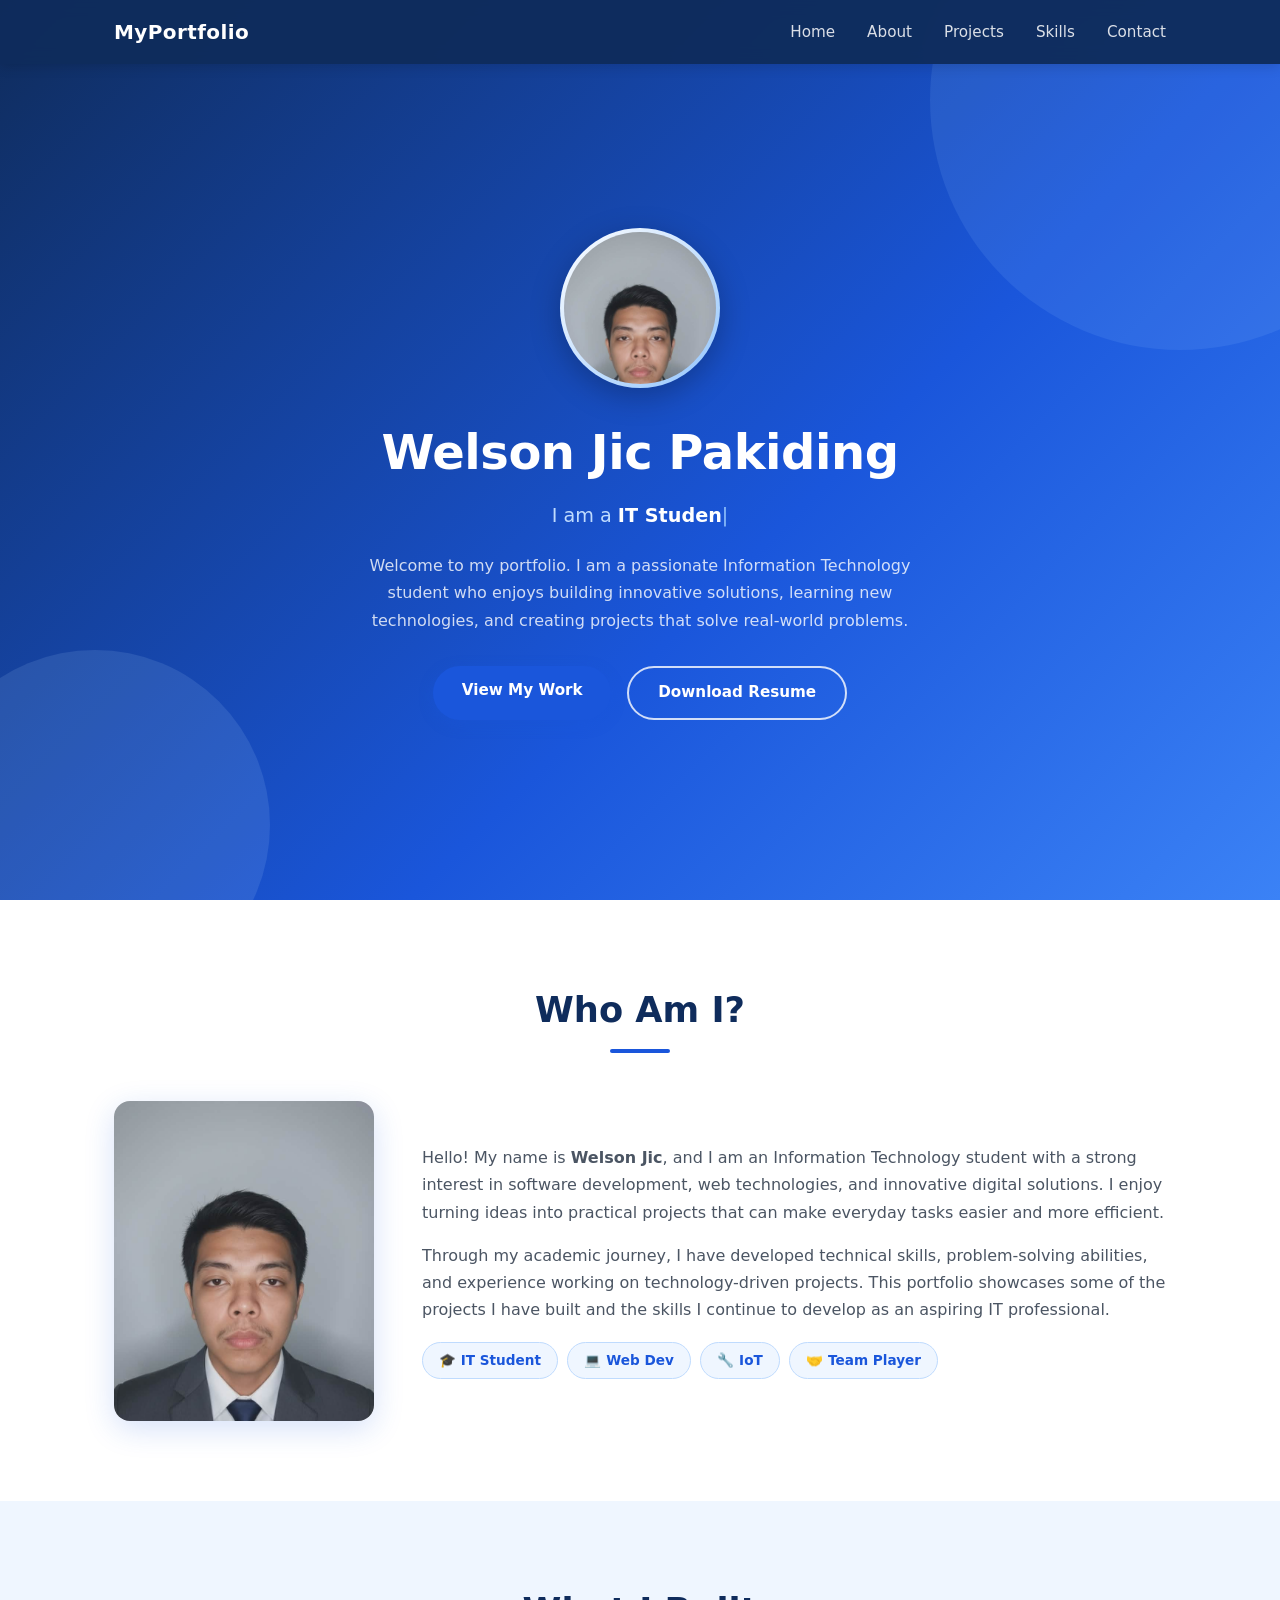
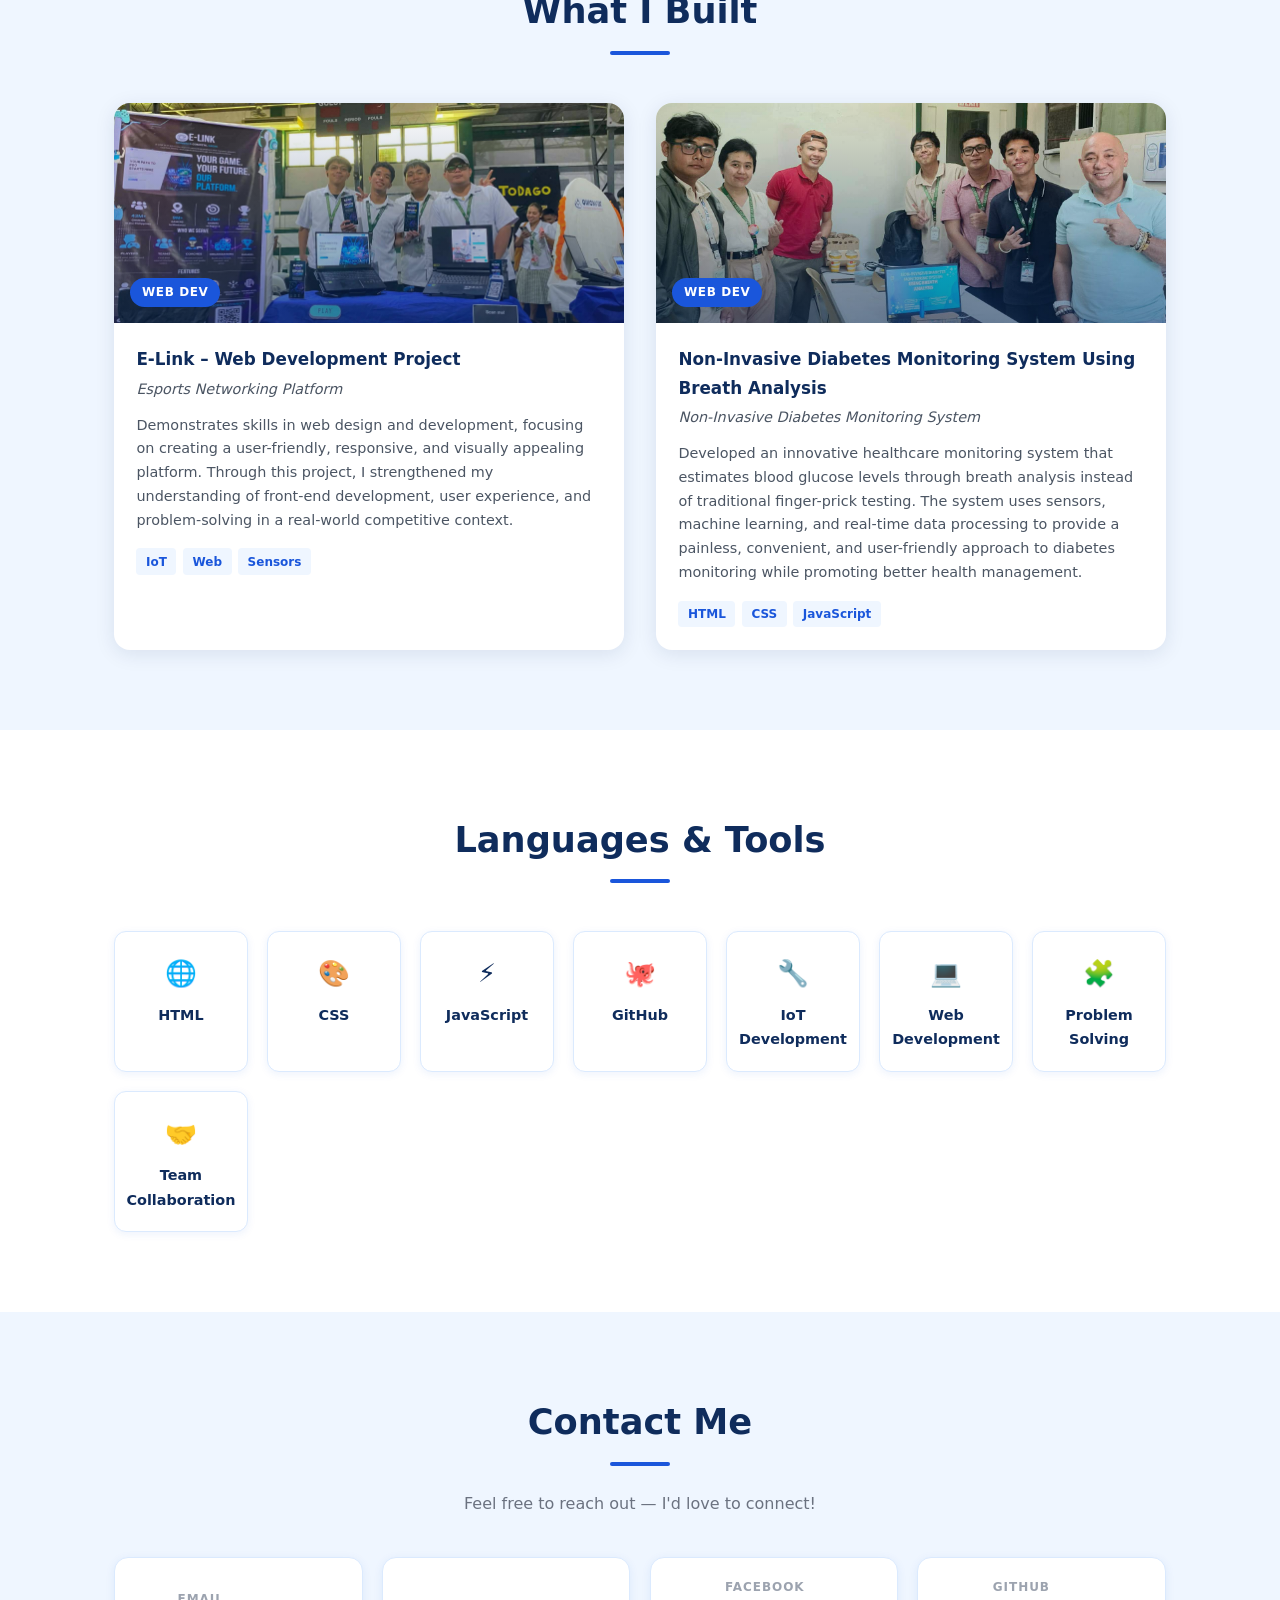
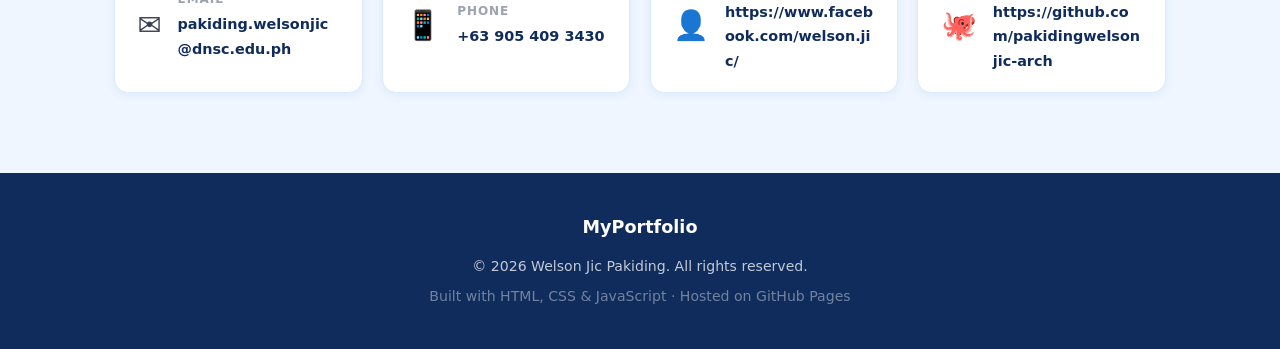
==== commit db479971: "Update index.html" ====
--- a/index.html
+++ b/index.html
@@ -29,7 +29,7 @@
       <div class="profile-ring">
         <img src="images/profile.jpg" alt="Profile Photo" class="profile-photo" />
       </div>
-      <h1 class="hero-name">Your Full Name</h1>
+      <h1 class="hero-name">Welson Jic Pakiding</h1>
       <!-- Typing animation target -->
       <p class="hero-role">I am a <span id="typed-text"></span><span class="cursor">|</span></p>
       <p class="hero-tagline">
@@ -58,7 +58,7 @@
         </div>
         <div class="about-text">
           <p>
-            Hello! My name is <strong>[YOUR NAME]</strong>, and I am an Information Technology
+            Hello! My name is <strong>Welson Jic</strong>, and I am an Information Technology
             student with a strong interest in software development, web technologies, and
             innovative digital solutions. I enjoy turning ideas into practical projects that
             can make everyday tasks easier and more efficient.
@@ -91,30 +91,6 @@
           <div class="card-img-wrap">
             <img src="images/project1.jpg" alt="Smart Compost Monitoring System" />
             <div class="card-overlay">
-              <span class="tag">IoT</span>
-            </div>
-          </div>
-          <div class="card-body">
-            <h3>Smart Compost Monitoring &amp; Management System</h3>
-            <p class="card-sub">with Real-Time Web Notification</p>
-            <p>
-              An IoT-based system designed to monitor compost conditions in real time.
-              It uses sensors and web technologies to track environmental data and send
-              notifications to users, helping improve compost management efficiency.
-              Combines hardware and software solutions to promote sustainable waste
-              management practices.
-            </p>
-            <div class="card-tags">
-              <span>IoT</span><span>Web</span><span>Sensors</span>
-            </div>
-          </div>
-        </article>
-
-        <!-- Project 2 -->
-        <article class="project-card fade-in">
-          <div class="card-img-wrap">
-            <img src="images/project2.jpg" alt="E-Link Web Development Project" />
-            <div class="card-overlay">
               <span class="tag">Web Dev</span>
             </div>
           </div>
@@ -128,6 +104,26 @@
               experience, and problem-solving in a real-world competitive context.
             </p>
             <div class="card-tags">
+              <span>IoT</span><span>Web</span><span>Sensors</span>
+            </div>
+          </div>
+        </article>
+
+        <!-- Project 2 -->
+        <article class="project-card fade-in">
+          <div class="card-img-wrap">
+            <img src="images/project2.jpg" alt="E-Link Web Development Project" />
+            <div class="card-overlay">
+              <span class="tag">Web Dev</span>
+            </div>
+          </div>
+          <div class="card-body">
+            <h3>Non-Invasive Diabetes Monitoring System Using Breath Analysis</h3>
+            <p class="card-sub">Non-Invasive Diabetes Monitoring System</p>
+            <p>
+              Developed an innovative healthcare monitoring system that estimates blood glucose levels through breath analysis instead of traditional finger-prick testing. The system uses sensors, machine learning, and real-time data processing to provide a painless, convenient, and user-friendly approach to diabetes monitoring while promoting better health management.
+            </p>
+            <div class="card-tags">
               <span>HTML</span><span>CSS</span><span>JavaScript</span>
             </div>
           </div>
@@ -189,7 +185,7 @@
           <span class="contact-icon">✉️</span>
           <div>
             <span class="contact-label">Email</span>
-            <span class="contact-value">your.email@example.com</span>
+            <span class="contact-value">pakiding.welsonjic@dnsc.edu.ph</span>
           </div>
         </a>
 
@@ -197,7 +193,7 @@
           <span class="contact-icon">📱</span>
           <div>
             <span class="contact-label">Phone</span>
-            <span class="contact-value">+63 XXX XXX XXXX</span>
+            <span class="contact-value">+63 905 409 3430</span>
           </div>
         </a>
 
@@ -205,7 +201,7 @@
           <span class="contact-icon">👤</span>
           <div>
             <span class="contact-label">Facebook</span>
-            <span class="contact-value">facebook.com/yourprofile</span>
+            <span class="contact-value">https://www.facebook.com/welson.jic/</span>
           </div>
         </a>
 
@@ -213,7 +209,7 @@
           <span class="contact-icon">🐙</span>
           <div>
             <span class="contact-label">GitHub</span>
-            <span class="contact-value">github.com/yourusername</span>
+            <span class="contact-value">https://github.com/pakidingwelsonjic-arch</span>
           </div>
         </a>
 
@@ -225,7 +221,7 @@
   <footer id="footer">
     <div class="container footer-inner">
       <span class="footer-logo">MyPortfolio</span>
-      <p>&copy; <span id="year"></span> Your Full Name. All rights reserved.</p>
+      <p>&copy; <span id="year"></span> Welson Jic Pakiding. All rights reserved.</p>
       <p class="footer-sub">Built with HTML, CSS &amp; JavaScript · Hosted on GitHub Pages</p>
     </div>
   </footer>
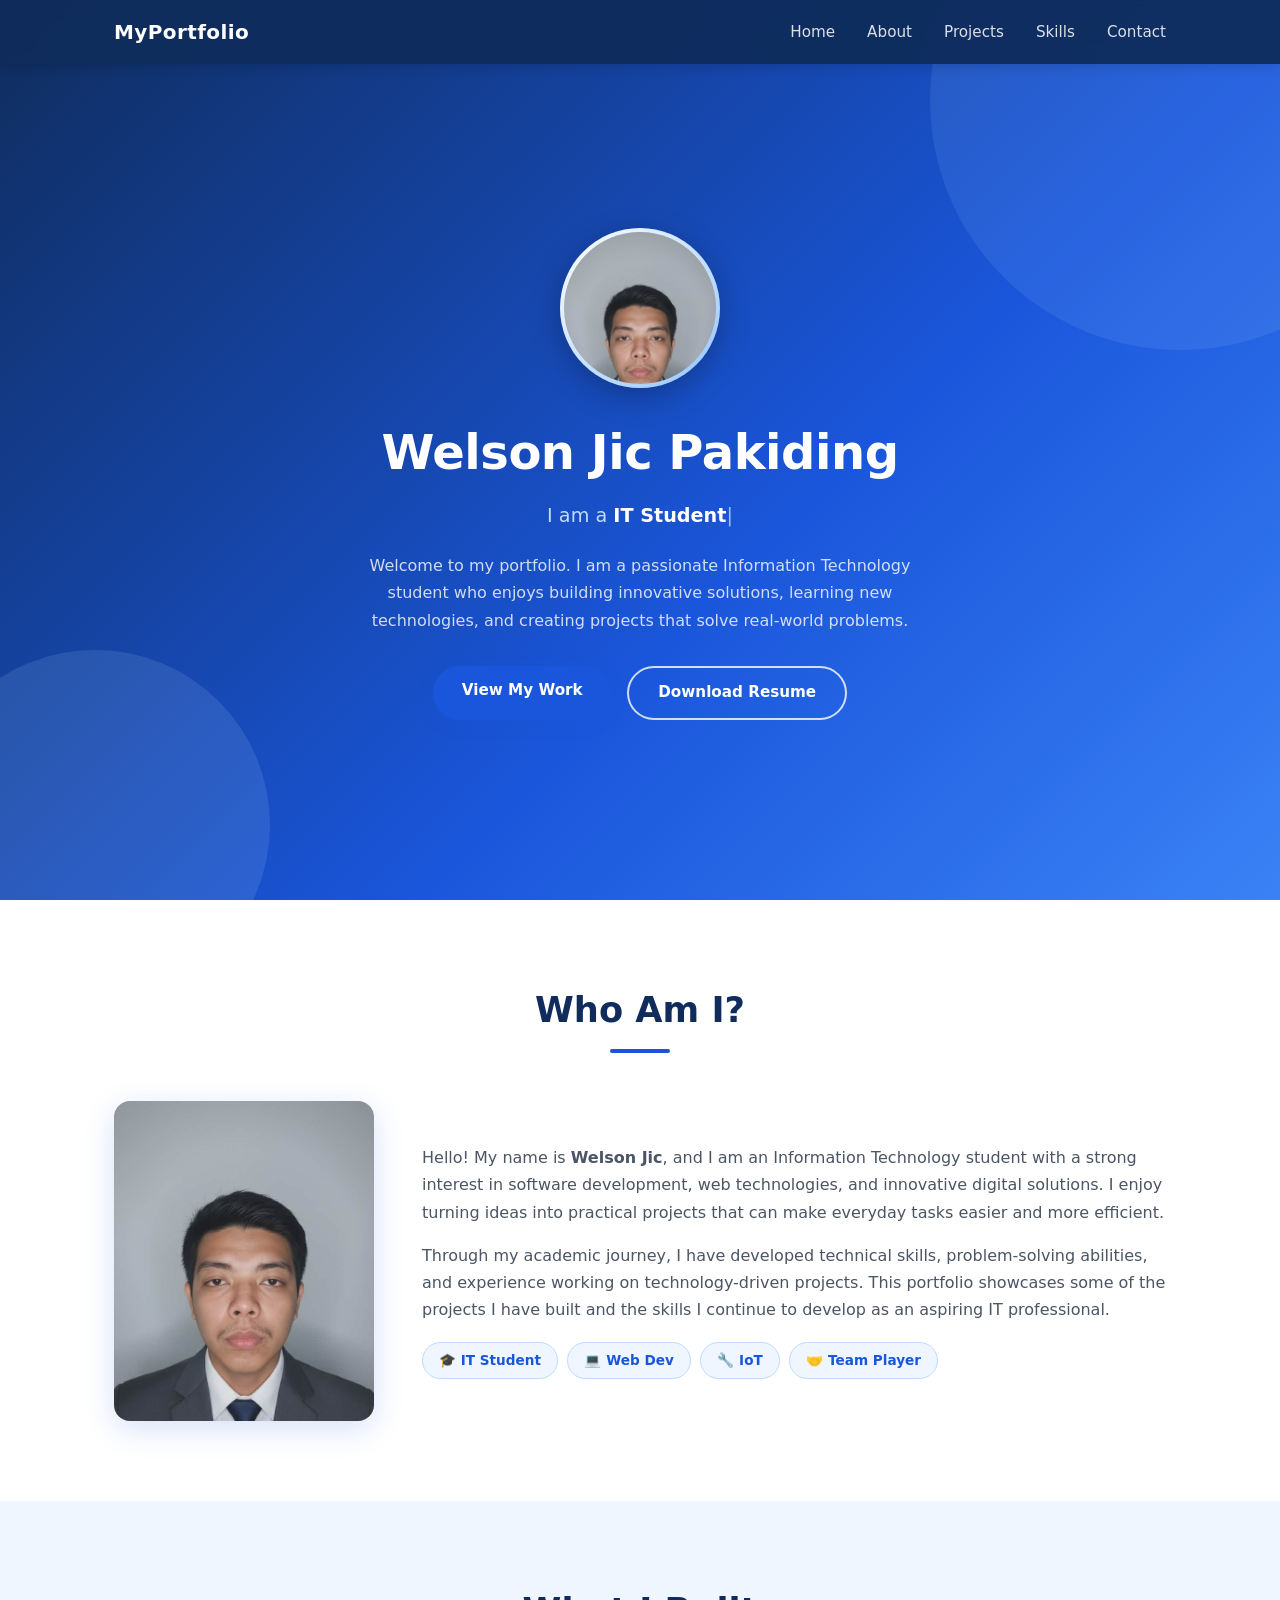
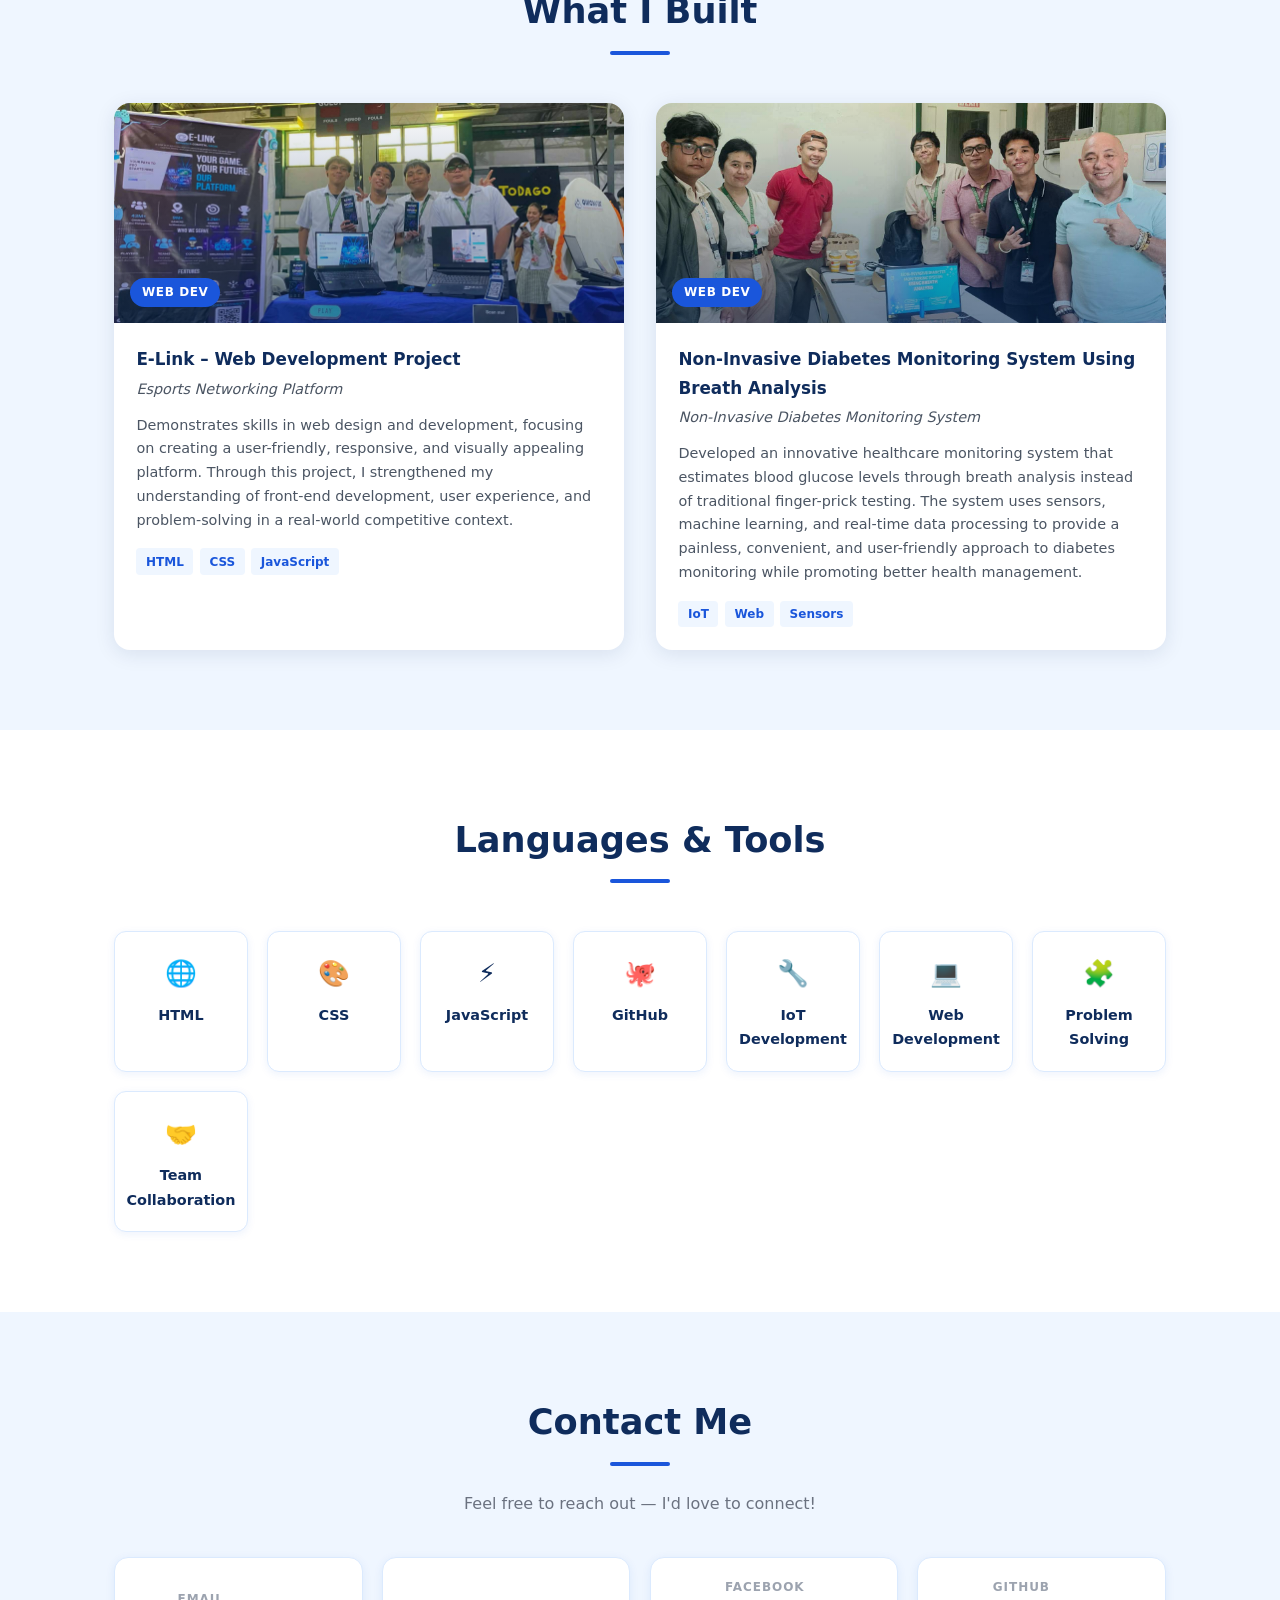
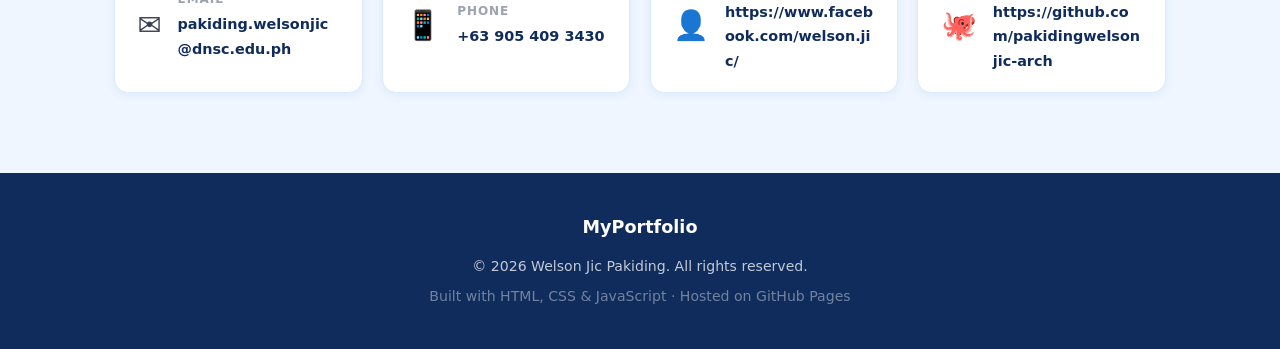
==== commit ca100067: "Update index.html" ====
--- a/index.html
+++ b/index.html
@@ -104,7 +104,7 @@
               experience, and problem-solving in a real-world competitive context.
             </p>
             <div class="card-tags">
-              <span>IoT</span><span>Web</span><span>Sensors</span>
+              <span>HTML</span><span>CSS</span><span>JavaScript</span>
             </div>
           </div>
         </article>
@@ -124,7 +124,7 @@
               Developed an innovative healthcare monitoring system that estimates blood glucose levels through breath analysis instead of traditional finger-prick testing. The system uses sensors, machine learning, and real-time data processing to provide a painless, convenient, and user-friendly approach to diabetes monitoring while promoting better health management.
             </p>
             <div class="card-tags">
-              <span>HTML</span><span>CSS</span><span>JavaScript</span>
+              <span>IoT</span><span>Web</span><span>Sensors</span>
             </div>
           </div>
         </article>
